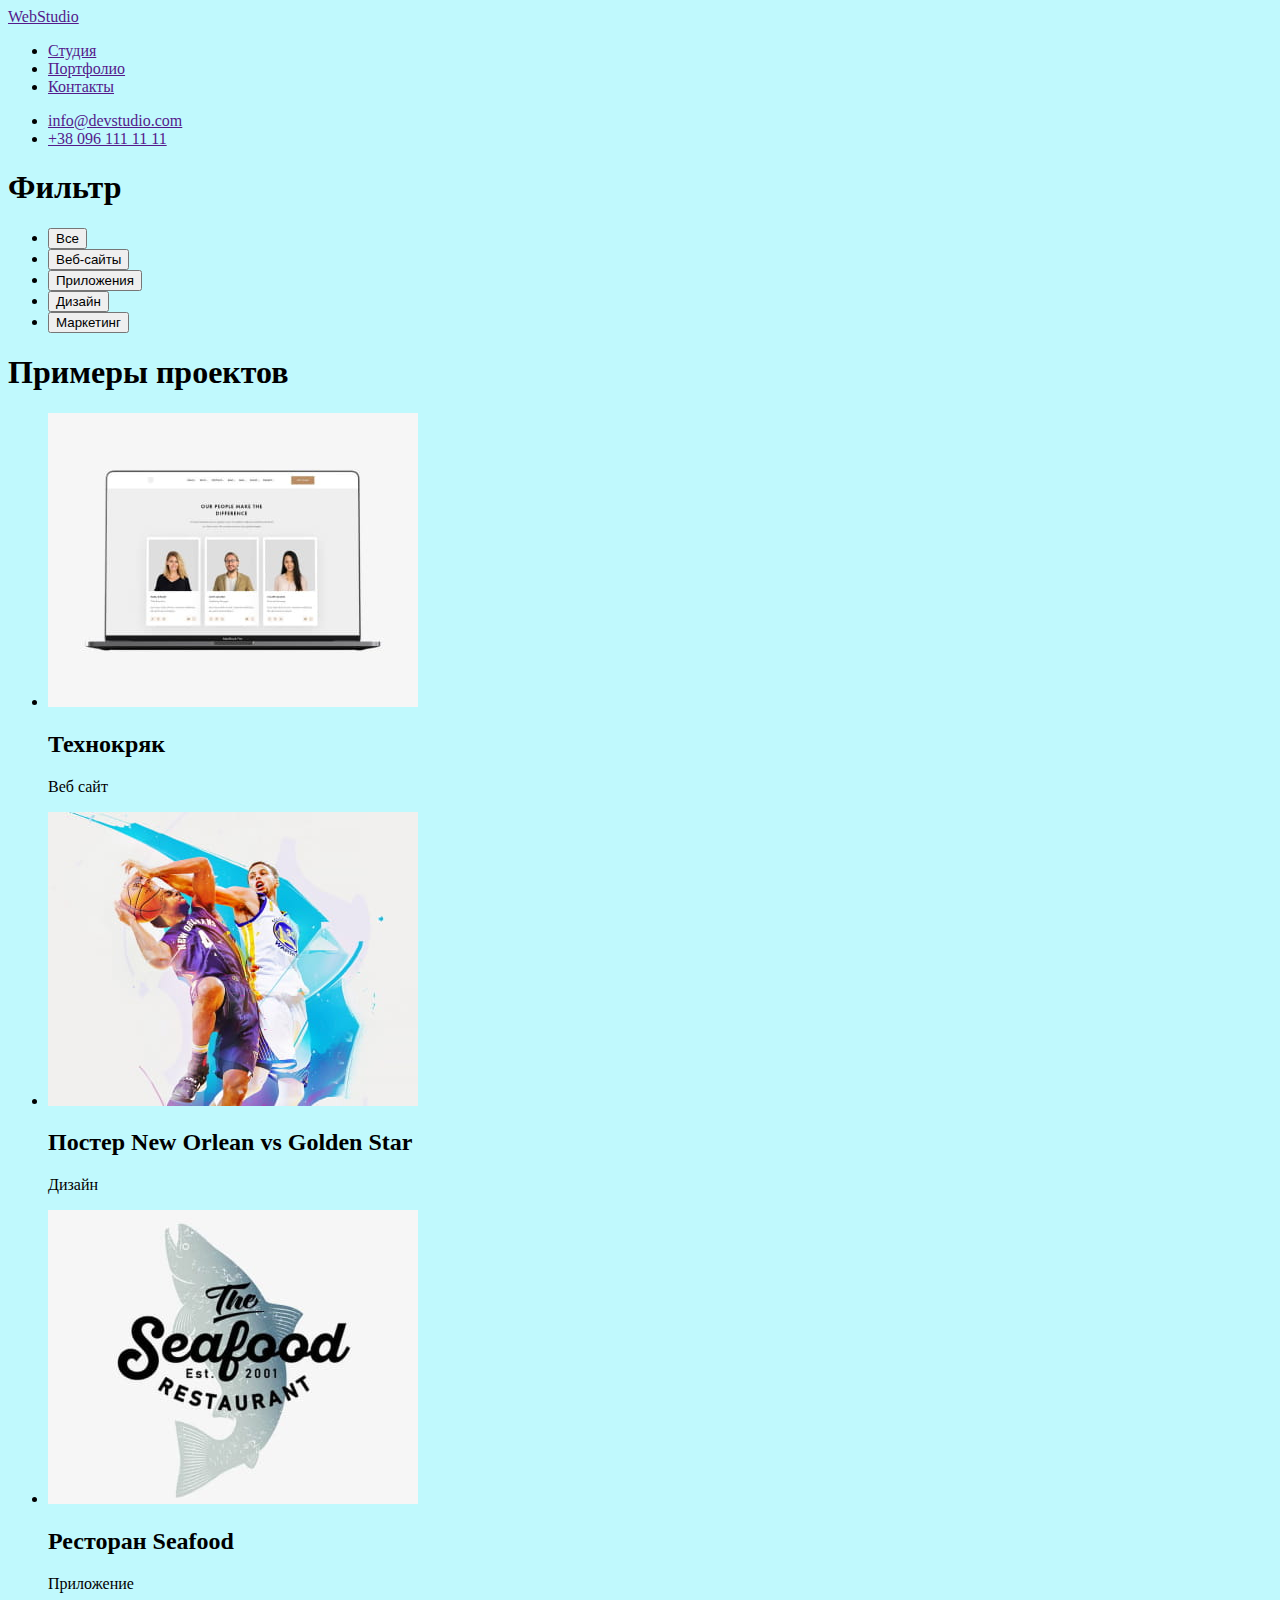
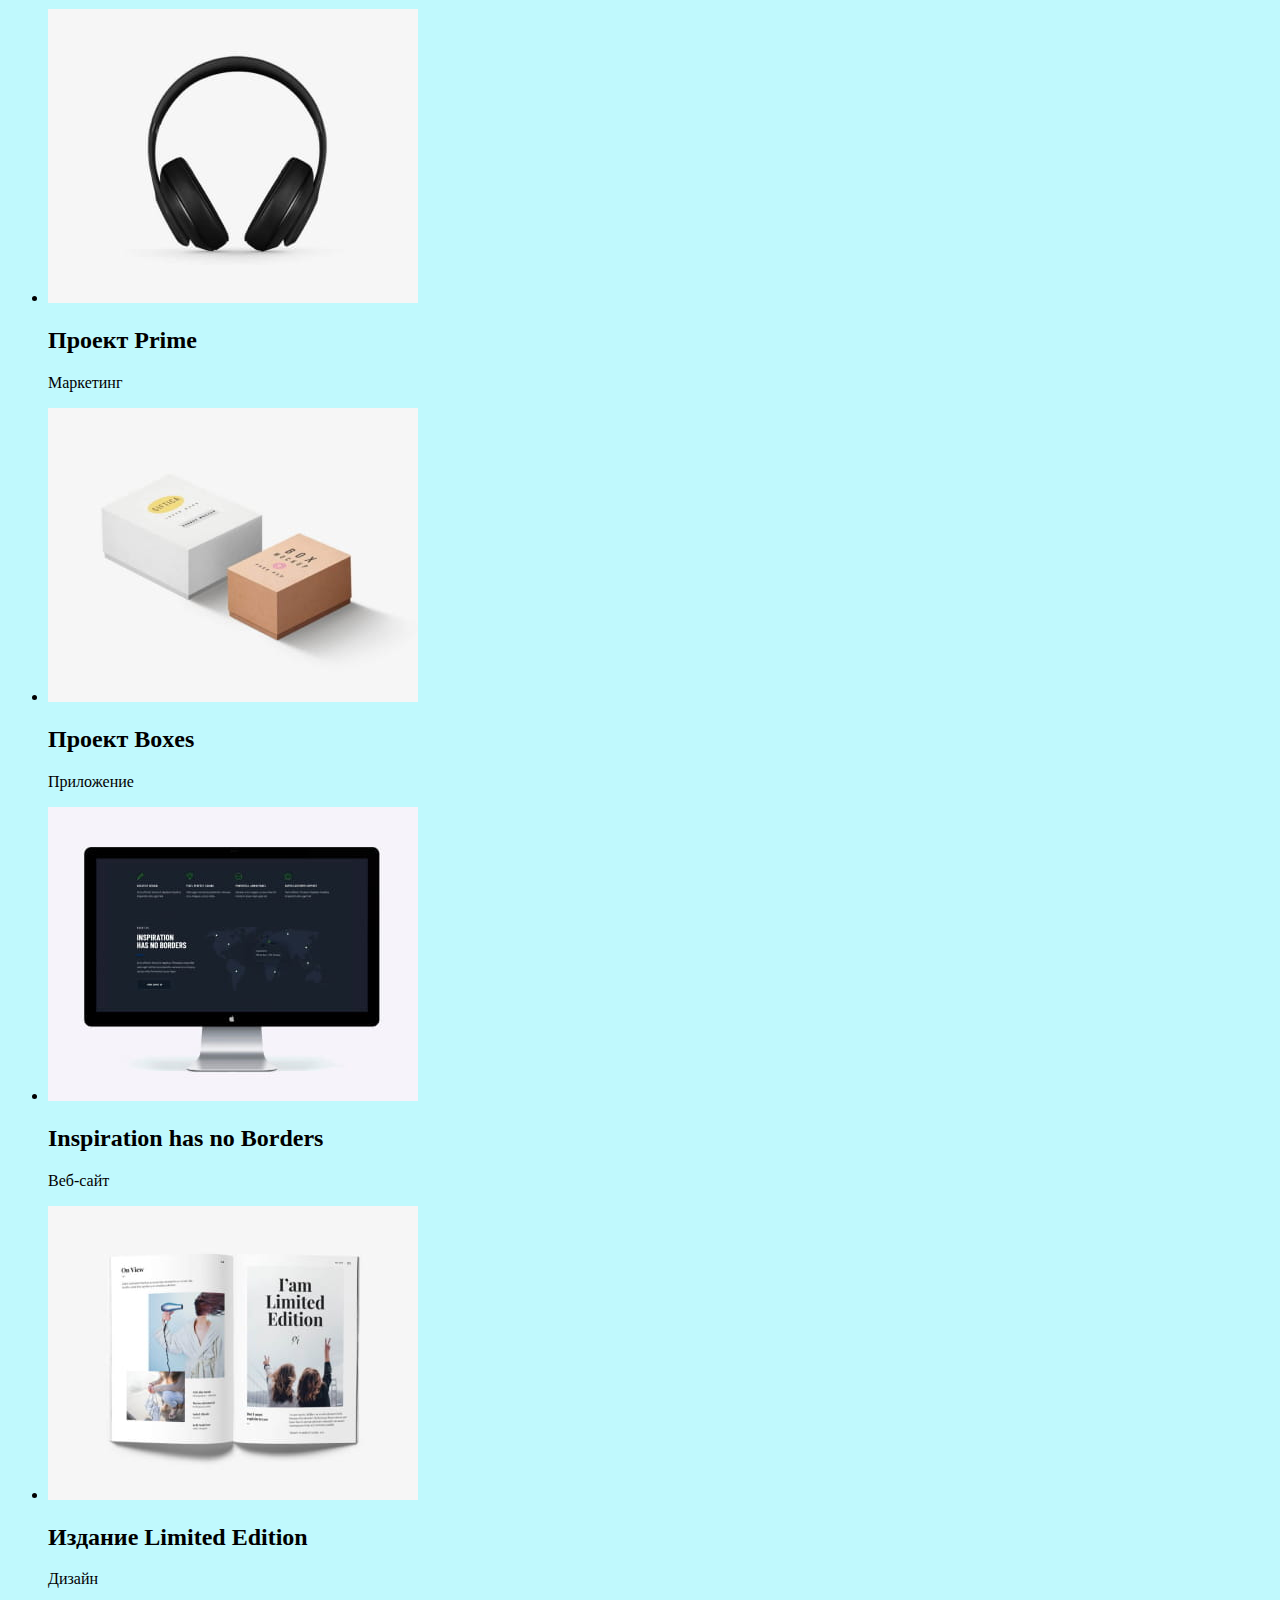
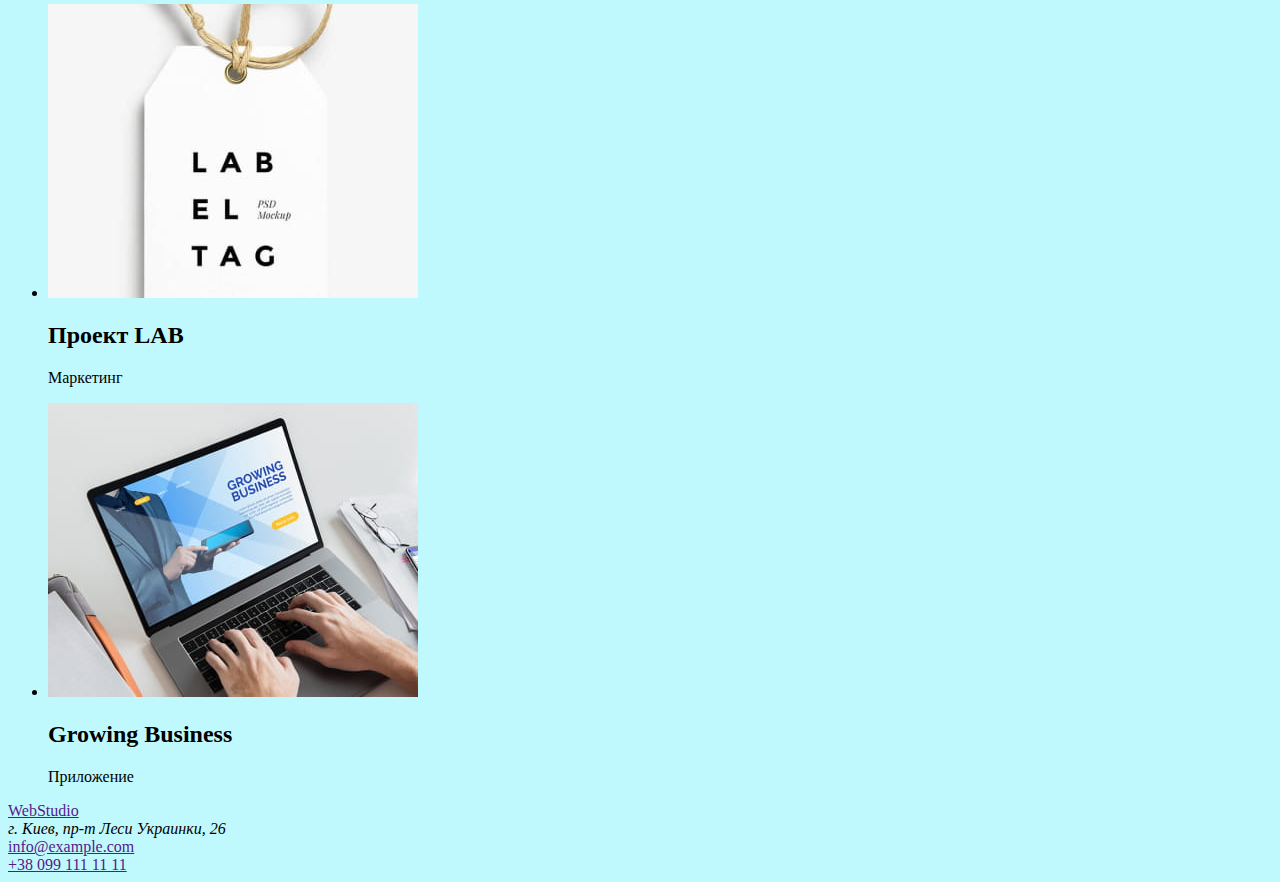
==== portfolio.html @ e37ee232 "page layout (html only)" ====
<!DOCTYPE html>
<html lang="ru">
  <head>
    <link rel="stylesheet" href="./css/styles.css" />
    <meta charset="utf-8" />
    <title>Портфолио</title>
  </head>
  <body>
    <header>
      <a href="">WebStudio</a>
      <nav>
        <ul>
          <li><a href="">Студия</a></li>
          <li><a href="">Портфолио</a></li>
          <li><a href="">Контакты</a></li>
        </ul>
      </nav>
      <ul>
        <li><a href="">info@devstudio.com</a></li>
        <li><a href="">+38 096 111 11 11</a></li>
      </ul>
    </header>
    <main>
      <section>
        <h1>Фильтр</h1>
        <ul>
          <li><button type="button">Все</button></li>
          <li><button type="button">Веб-сайты</button></li>
          <li><button type="button">Приложения</button></li>
          <li><button type="button">Дизайн</button></li>
          <li><button type="button">Маркетинг</button></li>
        </ul>
      </section>
      <section>
        <h1>Примеры проектов</h1>
        <ul>
          <li>
            <img src="./images/portfolio1.jpg" alt="Технокряк - Веб сайт" width="370" />
            <h2>Технокряк</h2>
            <p>Веб сайт</p>
          </li>
          <li>
            <img src="./images/portfolio2.jpg" alt="Постер New Orlean vs Golden Star" width="370" />
            <h2>Постер New Orlean vs Golden Star</h2>
            <p>Дизайн</p>
          </li>
          <li>
            <img src="./images/portfolio3.jpg" alt="Ресторан Seafood - приложение" width="370" />
            <h2>Ресторан Seafood</h2>
            <p>Приложение</p>
          </li>
          <li>
            <img src="./images/portfolio4.jpg" alt="Проект Prime" width="370" />
            <h2>Проект Prime</h2>
            <p>Маркетинг</p>
          </li>
          <li>
            <img src="./images/portfolio5.jpg" alt="Проект Boxes - приложение" width="370" />
            <h2>Проект Boxes</h2>
            <p>Приложение</p>
          </li>
          <li>
            <img
              src="./images/portfolio6.jpg"
              alt="Inspiration has no Borders - Веб сайт"
              width="370"
            />
            <h2>Inspiration has no Borders</h2>
            <p>Веб-сайт</p>
          </li>
          <li>
            <img src="./images/portfolio7.jpg" alt="Издание Limited Edition" width="370" />
            <h2>Издание Limited Edition</h2>
            <p>Дизайн</p>
          </li>
          <li>
            <img src="./images/portfolio8.jpg" alt="Проект LAB" width="370" />
            <h2>Проект LAB</h2>
            <p>Маркетинг</p>
          </li>
          <li>
            <img src="./images/portfolio9.jpg" alt="Growing Business - приложение" width="370" />
            <h2>Growing Business</h2>
            <p>Приложение</p>
          </li>
        </ul>
      </section>
    </main>
    <footer>
      <a href="">WebStudio</a>
      <address>г. Киев, пр-т Леси Украинки, 26</address>
      <a href="">info@example.com</a> <br />
      <a href="">+38 099 111 11 11</a>
    </footer>
  </body>
</html>
---- css/styles.css ----
body {
  background: rgb(192, 249, 253);
}
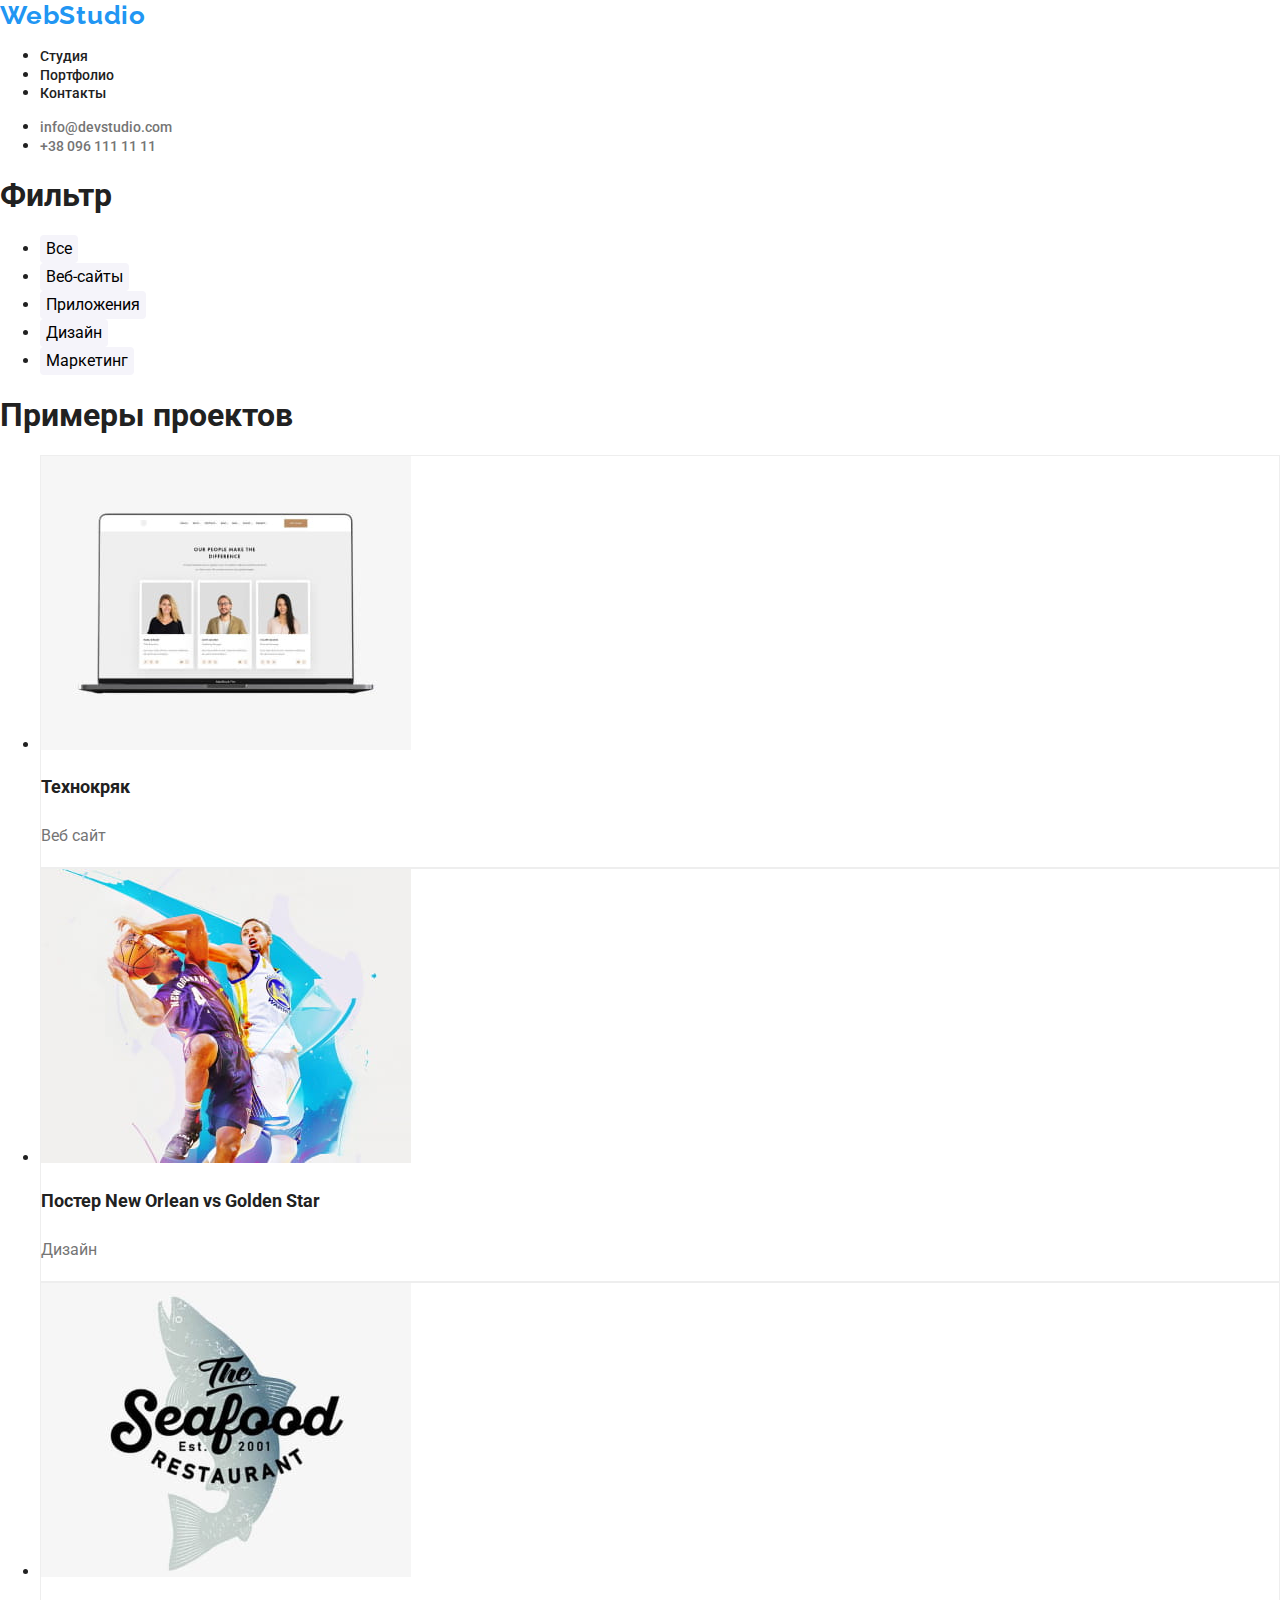
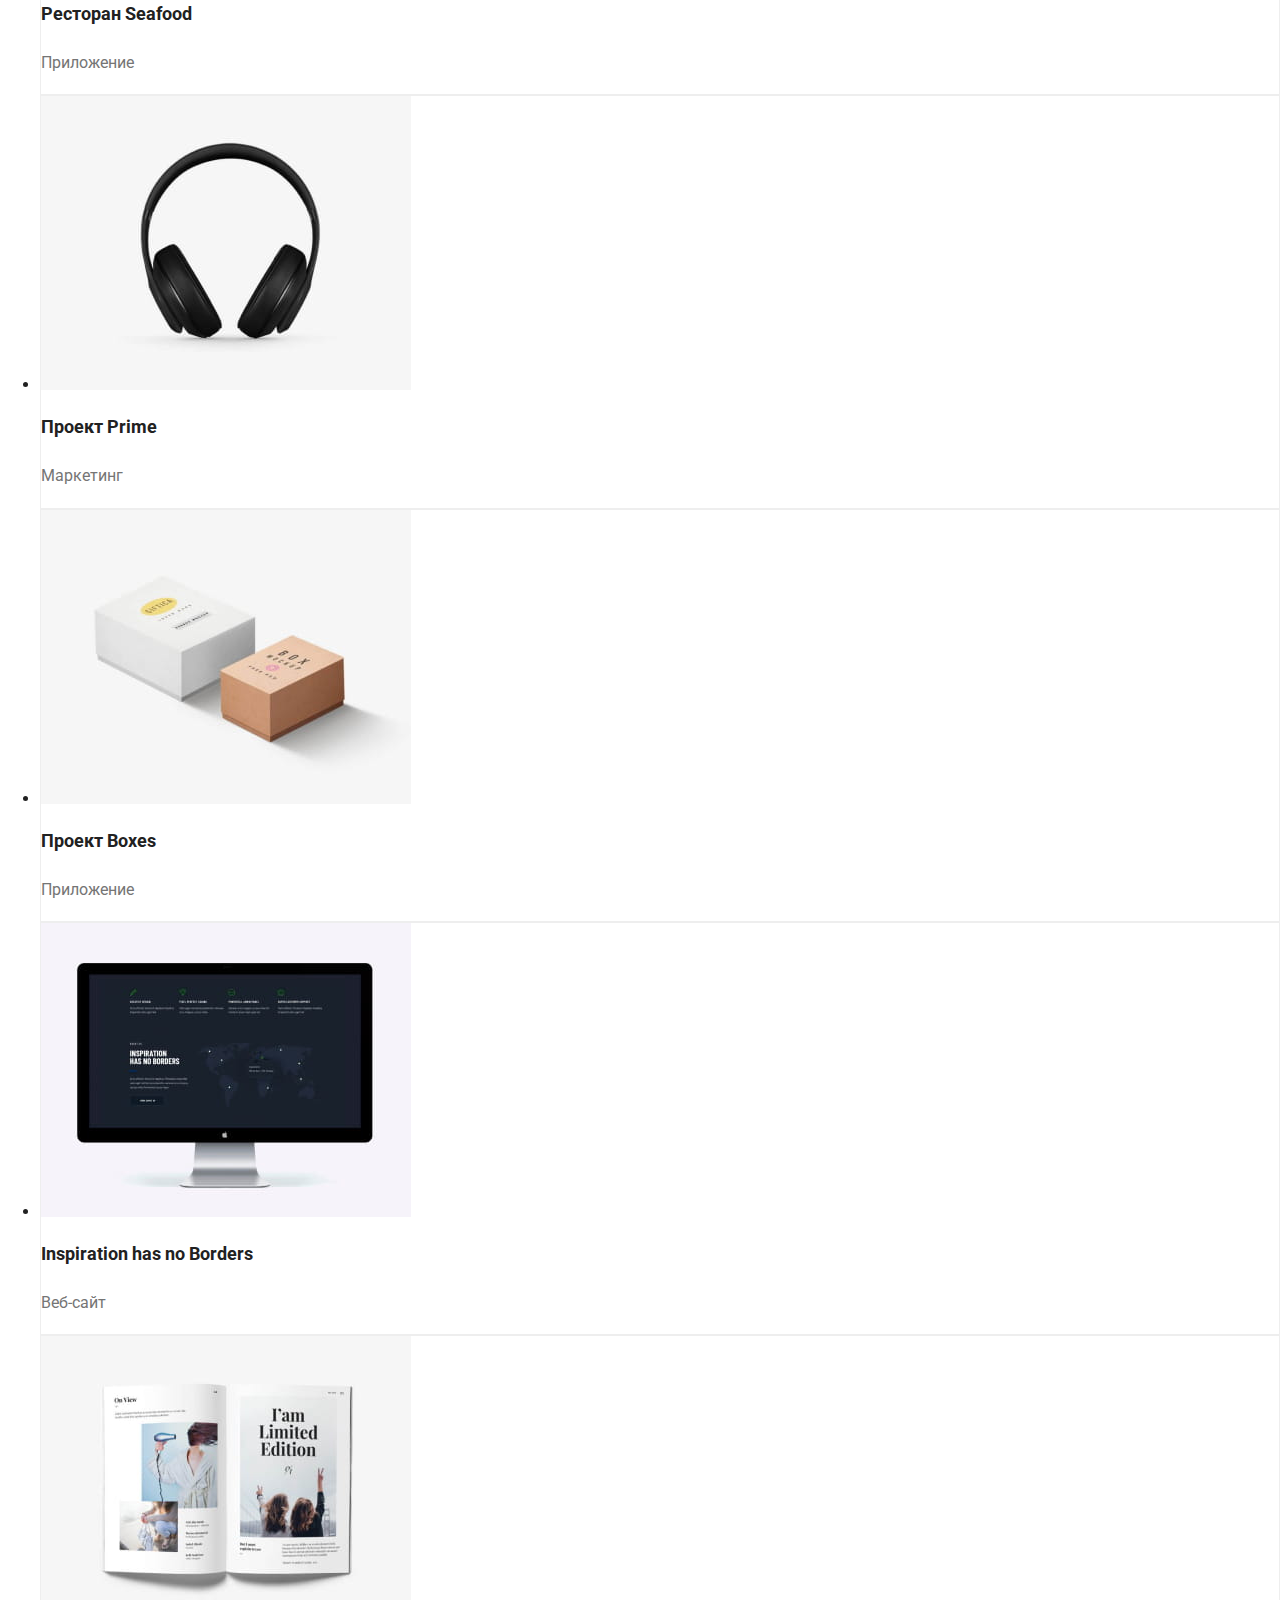
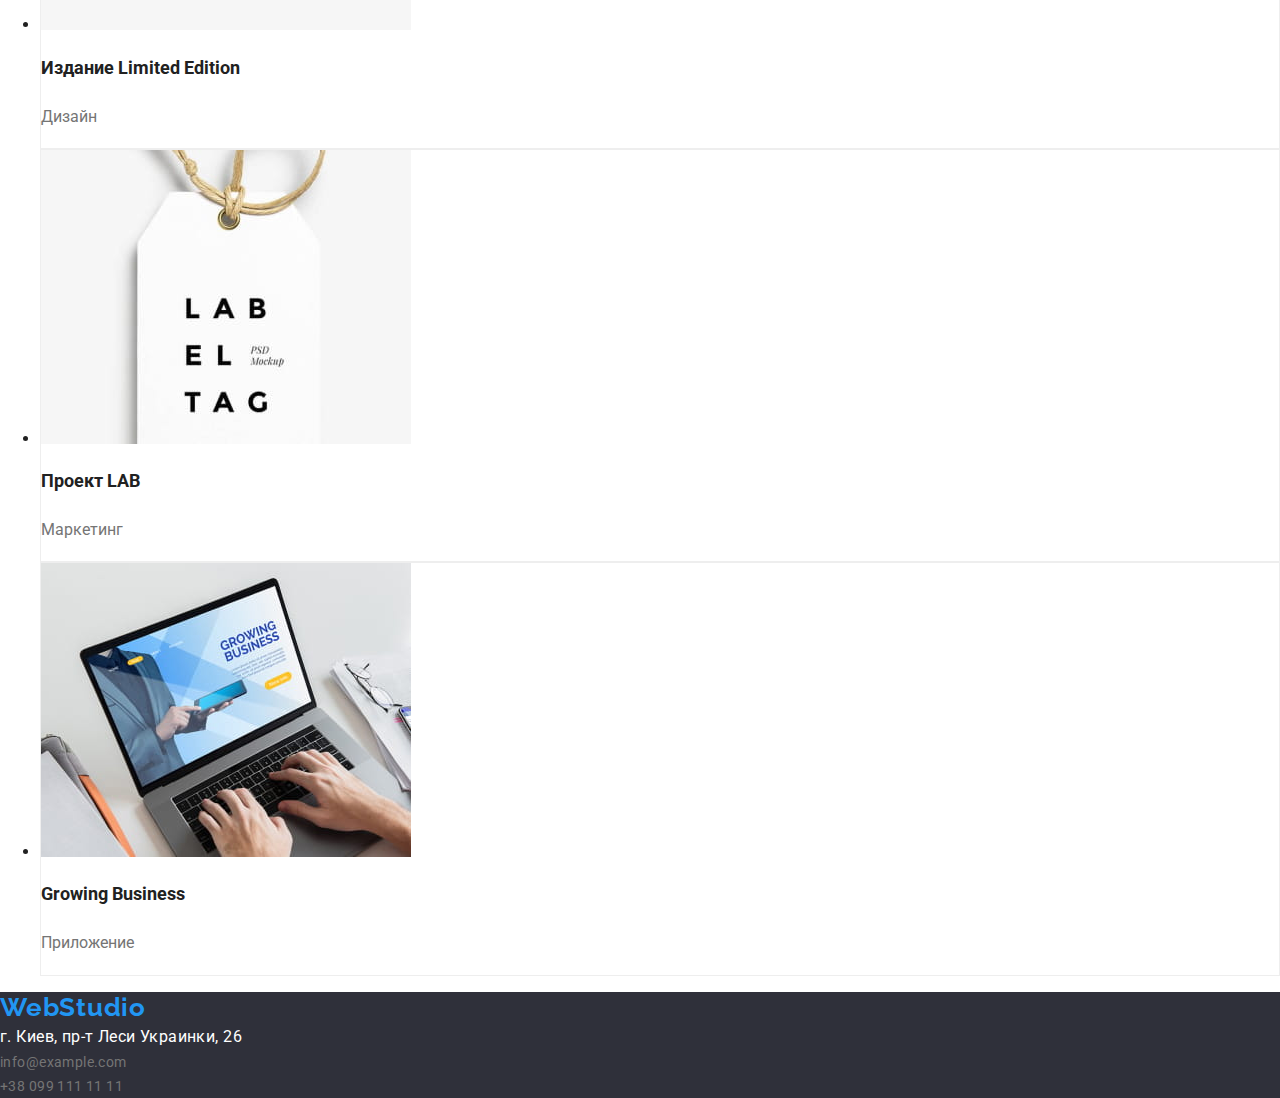
==== commit d93781b6: "ht2 ready for check." ====
--- a/portfolio.html
+++ b/portfolio.html
@@ -1,27 +1,28 @@
 <!DOCTYPE html>
 <html lang="ru">
   <head>
+    <link rel="stylesheet" href="./css/normalize.css" />
     <link rel="stylesheet" href="./css/styles.css" />
     <meta charset="utf-8" />
     <title>Портфолио</title>
   </head>
   <body>
     <header>
-      <a href="">WebStudio</a>
+      <a class="logo" href="">WebStudio</a>
       <nav>
         <ul>
-          <li><a href="">Студия</a></li>
-          <li><a href="">Портфолио</a></li>
-          <li><a href="">Контакты</a></li>
+          <li><a class="navigation" href="./index.html">Студия</a></li>
+          <li><a class="navigation" href="./portfolio.html">Портфолио</a></li>
+          <li><a class="navigation" href="">Контакты</a></li>
         </ul>
       </nav>
       <ul>
-        <li><a href="">info@devstudio.com</a></li>
-        <li><a href="">+38 096 111 11 11</a></li>
+        <li><a class="contacts-header" href="">info@devstudio.com</a></li>
+        <li><a class="contacts-header" href="">+38 096 111 11 11</a></li>
       </ul>
     </header>
     <main>
-      <section>
+      <section class="filter">
         <h1>Фильтр</h1>
         <ul>
           <li><button type="button">Все</button></li>
@@ -31,7 +32,7 @@
           <li><button type="button">Маркетинг</button></li>
         </ul>
       </section>
-      <section>
+      <section class="projects">
         <h1>Примеры проектов</h1>
         <ul>
           <li>
@@ -87,10 +88,10 @@
       </section>
     </main>
     <footer>
-      <a href="">WebStudio</a>
+      <a class="logo" href="">WebStudio</a>
       <address>г. Киев, пр-т Леси Украинки, 26</address>
-      <a href="">info@example.com</a> <br />
-      <a href="">+38 099 111 11 11</a>
+      <a class="contacts-footer" href="">info@example.com</a> <br />
+      <a class="contacts-footer" href="">+38 099 111 11 11</a>
     </footer>
   </body>
 </html>
--- a/css/styles.css
+++ b/css/styles.css
@@ -1,3 +1,173 @@
+@import url('https://fonts.googleapis.com/css2?family=Raleway:wght@700&family=Roboto:wght@400;500;700;900&display=swap');
+
+:root {
+  --bgcolor-body: #ffffff;
+  --bgcolor-filter-button: #f5f4fa;
+  --bgcolor-filter-button-active: #2196f3;
+  --bgcolor-footer: #2f303a;
+
+  --fontcolor-body: #212121;
+  --fontcolor-navigation: #212121;
+  --fontcolor-navigation-focus-hover: #2196f3;
+  --fontcolor-contacts: #757575;
+  --fontcolor-contacts-focus-hover: #2196f3;
+  --fontcolor-filter-button-active: #ffffff;
+  --fontcolor-teammates-positions: #757575;
+  --fontcolor-projects-type: #757575;
+
+  --fontcolor-footer: rgba(255, 255, 255, 0.6);
+  --fontcolor-footer-links: rgba(255, 255, 255, 0.6);
+  --fontcolor-footer-address: #ffffff;
+
+  --bordercolor-project: #eeeeee;
+
+  --logo-color: #2196f3;
+}
+
+.logo {
+  font-family: Raleway;
+  font-weight: bold;
+  font-size: 26px;
+  line-height: 1.2;
+
+  letter-spacing: 0.03em;
+
+  color: var(--logo-color);
+}
+
 body {
-  background: rgb(192, 249, 253);
+  background: var(--bgcolor-body);
+  font-family: Roboto;
+  font-size: 16px;
+  color: var(--fontcolor-body);
 }
+body a {
+  text-decoration: none;
+}
+
+.navigation {
+  color: var(--fontcolor-navigation);
+  font-size: 14px;
+  line-height: 1.15;
+  font-weight: 500;
+}
+
+.navigation:hover,
+.navigation:focus {
+  color: var(--fontcolor-navigation-focus-hover);
+}
+
+.contacts-header:hover,
+.contacts-header:focus,
+.contacts-footer:hover,
+.contacts-footer:focus {
+  color: var(--fontcolor-contacts-focus-hover);
+}
+.contacts-header,
+.contacts-footer {
+  color: var(--fontcolor-contacts);
+  font-size: 14px;
+}
+
+.contacts-header {
+  line-height: 1.15;
+  font-weight: 500;
+}
+
+.contacts-footer {
+  line-height: 1.72;
+}
+
+.hero {
+  font-size: 44px;
+  line-height: 1.36;
+  font-weight: 900;
+}
+
+.order-service-button {
+  font-weight: bold;
+  line-height: 1.88;
+}
+
+.features h3 {
+  font-size: 14px;
+  font-weight: bold;
+  text-transform: uppercase;
+  line-height: 1.15;
+}
+
+.features p {
+  font-size: 14px;
+  line-height: 2;
+}
+
+.our-job h2 {
+  font-size: 36px;
+  line-height: 1.67;
+  font-weight: bold;
+}
+
+.our-team h2 {
+  font-size: 36px;
+  line-height: 1.67;
+  font-weight: bold;
+}
+
+.our-team h3 {
+  font-size: 16px;
+  line-height: 1.19;
+  font-weight: 500;
+}
+
+.our-team .position {
+  line-height: 1.19;
+  color: var(--fontcolor-teammates-positions);
+}
+
+.filter button {
+  background: var(--bgcolor-filter-button);
+  border-style: none;
+  border-radius: 4px;
+  cursor: pointer;
+  font-size: 16px;
+  line-height: 1.63;
+}
+
+.filter button:active,
+.filter button:hover {
+  color: var(--fontcolor-filter-button-active);
+  background: var(--bgcolor-filter-button-active);
+}
+
+footer {
+  background: var(--bgcolor-footer);
+  font-size: 14px;
+  color: var(--fontcolor-footer);
+  letter-spacing: 0.03em;
+}
+
+address {
+  font-style: normal;
+}
+
+footer address {
+  color: var(--fontcolor-footer-address);
+  font-size: 16px;
+  line-height: 1.7;
+}
+
+.projects li {
+  border: 1px solid var(--bordercolor-project);
+  box-sizing: border-box;
+}
+
+.projects h2 {
+  font-weight: bold;
+  font-size: 18px;
+  line-height: 2;
+}
+
+.projects p {
+  line-height: 1.88;
+  color: var(--fontcolor-projects-type);
+}
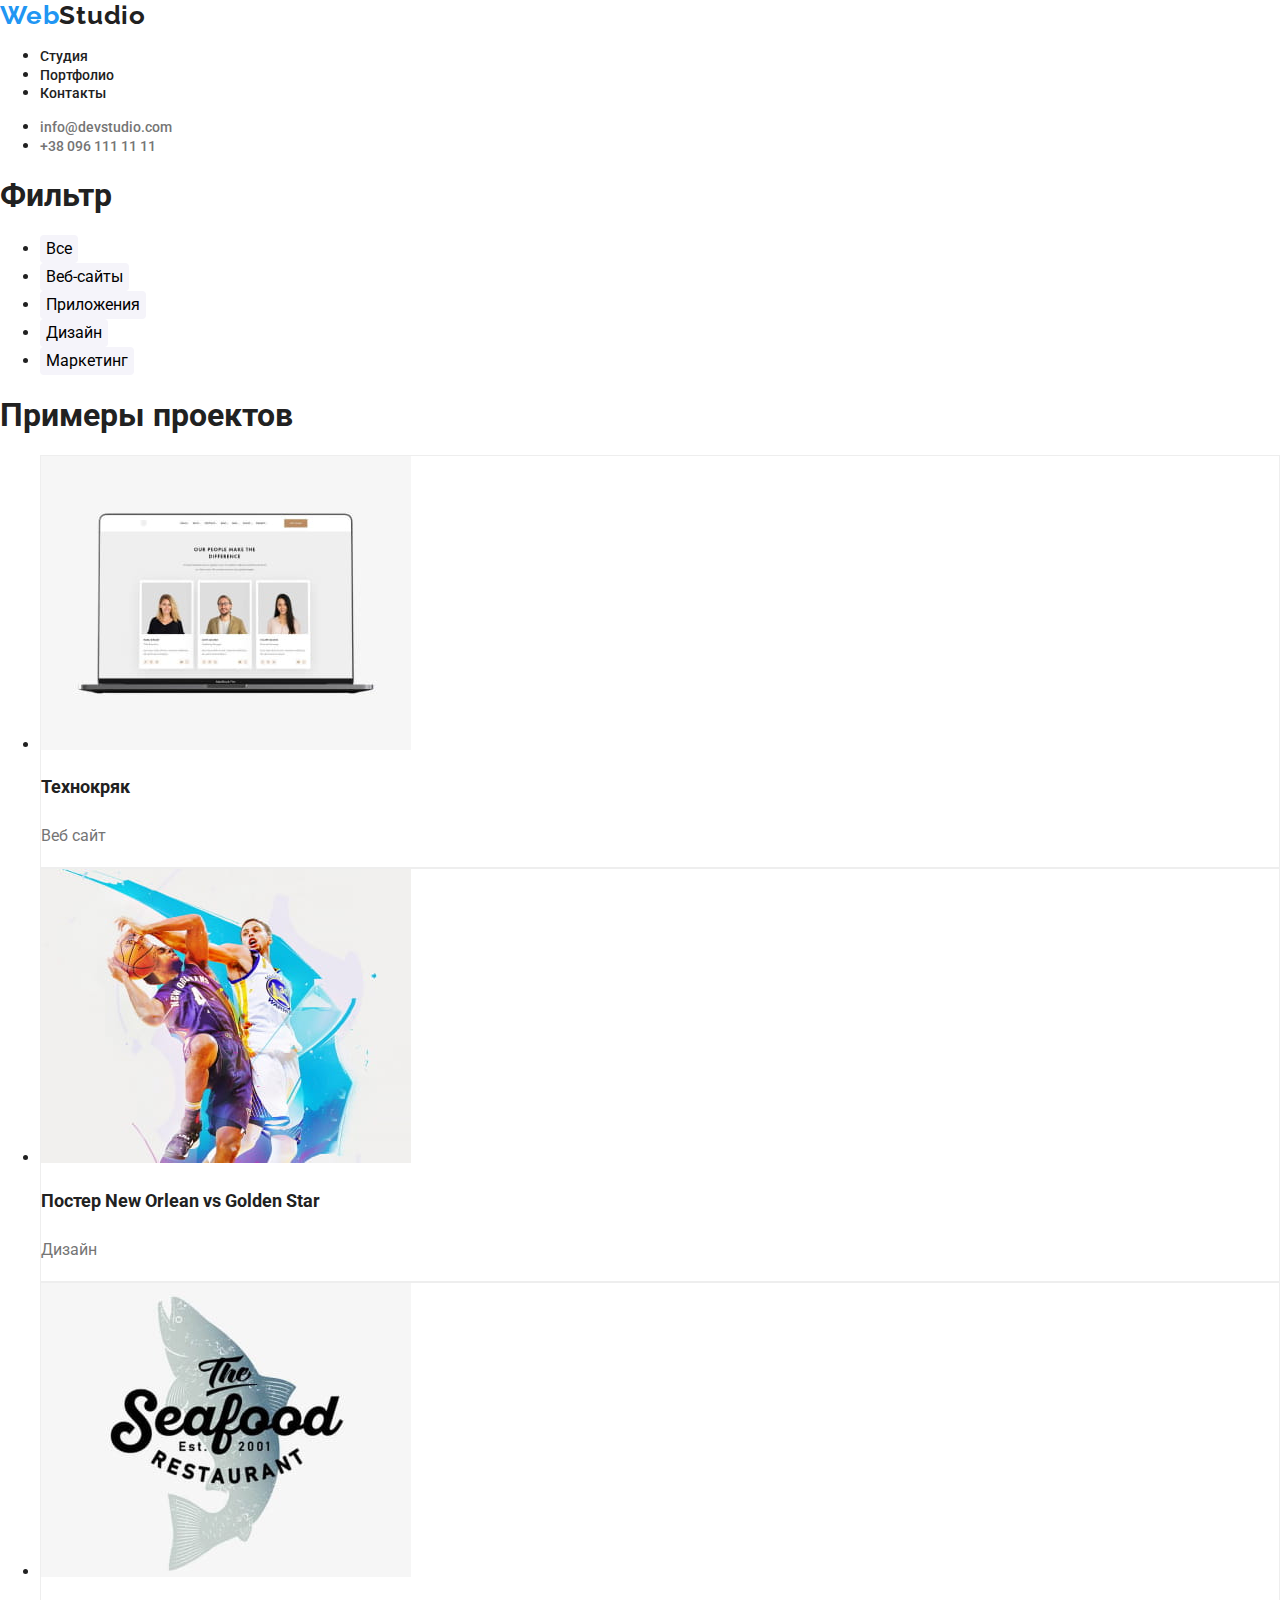
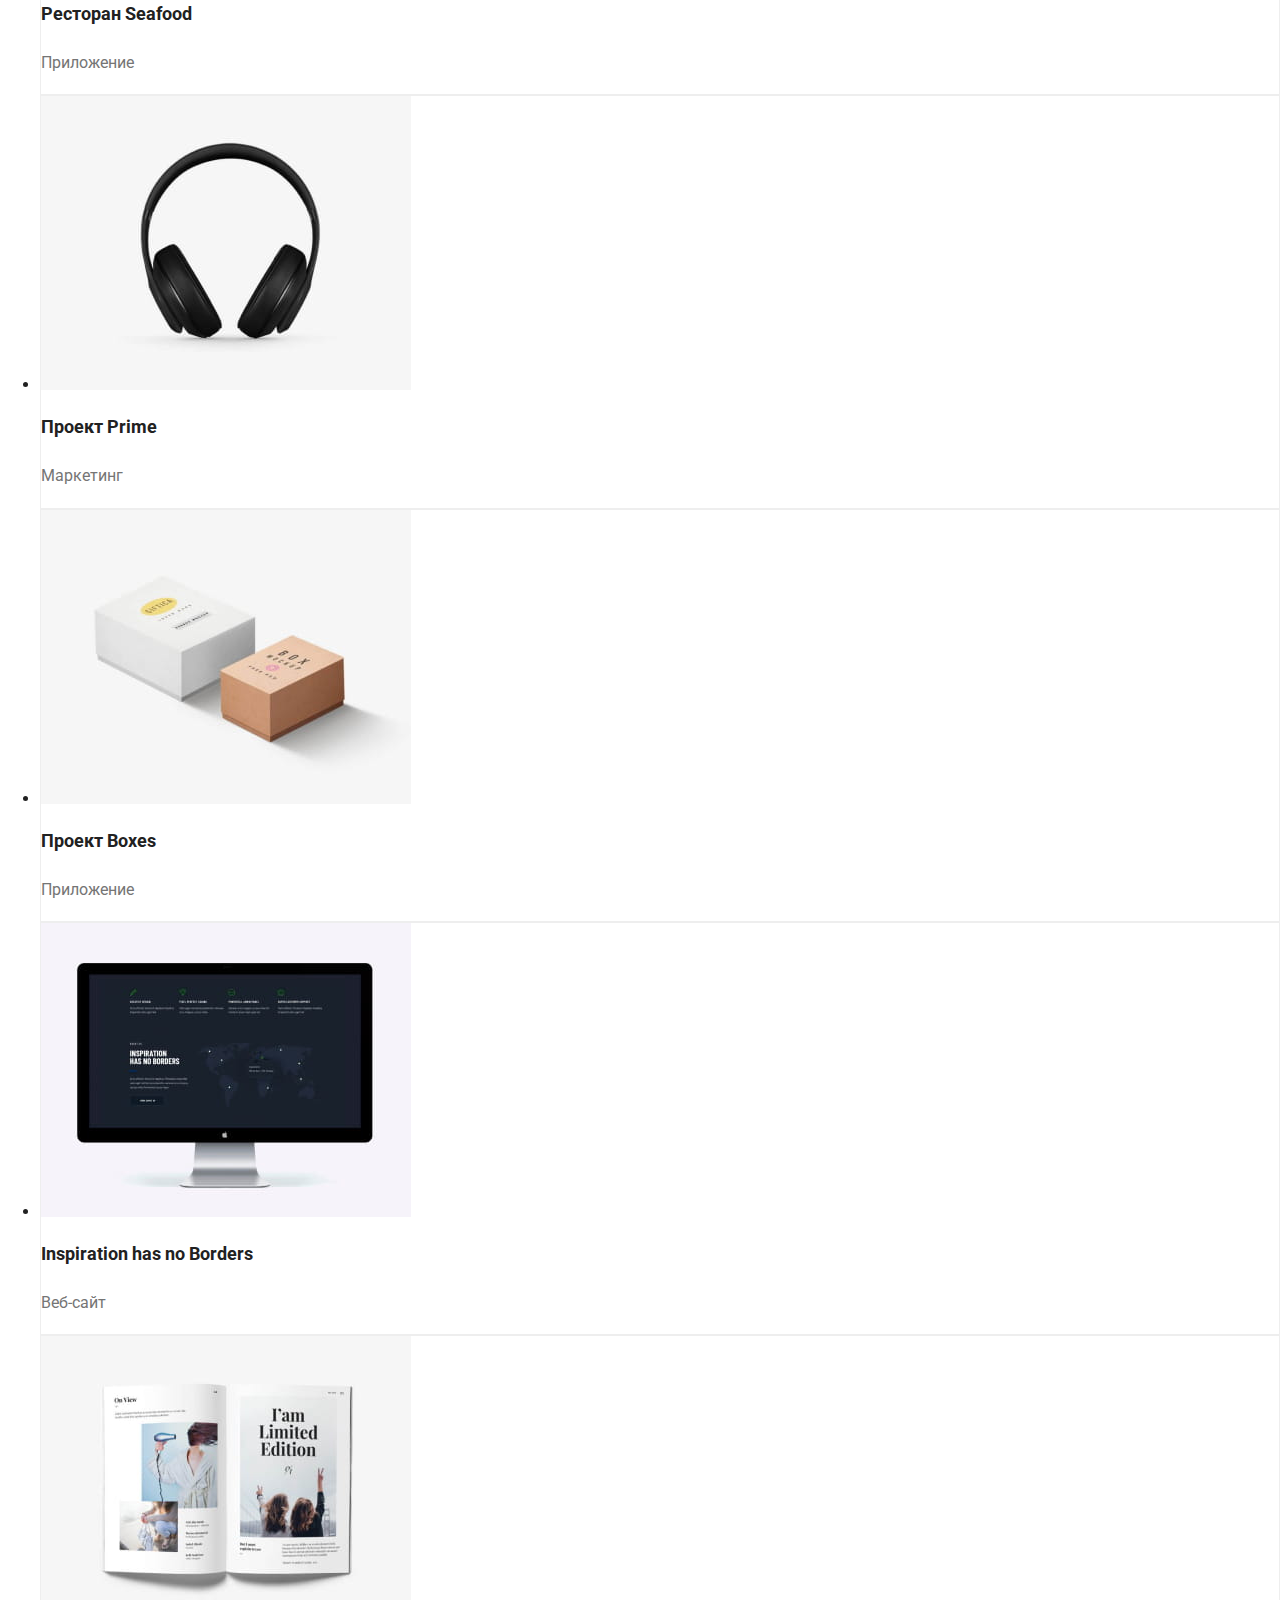
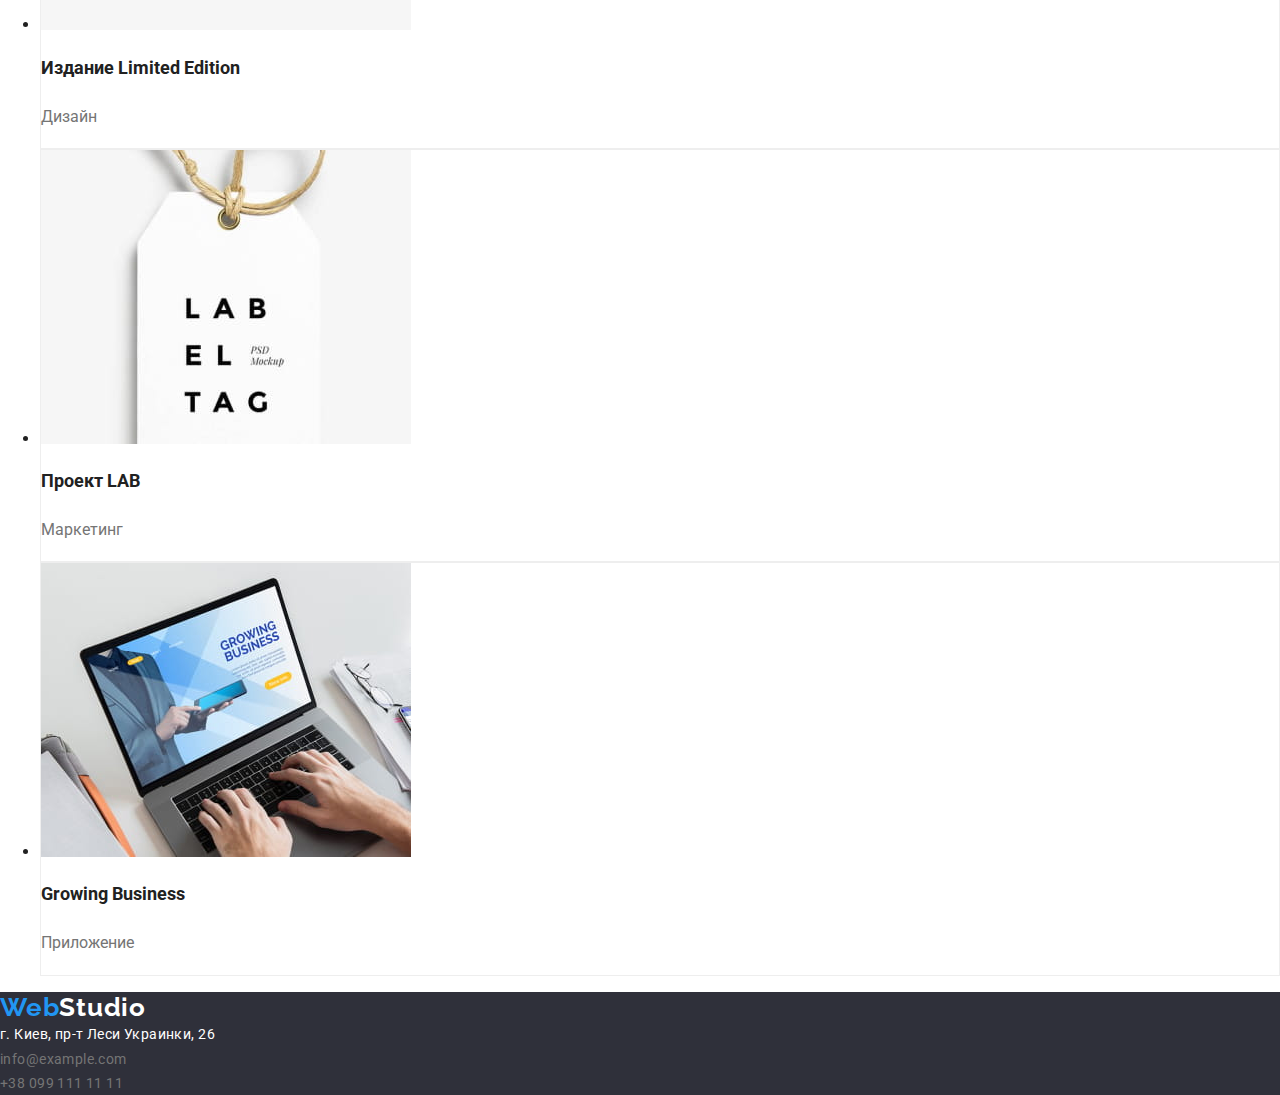
==== commit 2646e1fe: "minor changes" ====
--- a/portfolio.html
+++ b/portfolio.html
@@ -8,7 +8,7 @@
   </head>
   <body>
     <header>
-      <a class="logo" href="">WebStudio</a>
+      <a class="logo" href="">Web<span class="logo-black">Studio</span></a>
       <nav>
         <ul>
           <li><a class="navigation" href="./index.html">Студия</a></li>
@@ -88,7 +88,7 @@
       </section>
     </main>
     <footer>
-      <a class="logo" href="">WebStudio</a>
+      <a class="logo" href="">Web<span class="logo-white">Studio</span></a>
       <address>г. Киев, пр-т Леси Украинки, 26</address>
       <a class="contacts-footer" href="">info@example.com</a> <br />
       <a class="contacts-footer" href="">+38 099 111 11 11</a>
--- a/css/styles.css
+++ b/css/styles.css
@@ -22,6 +22,8 @@
   --bordercolor-project: #eeeeee;
 
   --logo-color: #2196f3;
+  --logo-black: #212121;
+  --logo-white: #ffffff;
 }
 
 .logo {
@@ -29,10 +31,16 @@
   font-weight: bold;
   font-size: 26px;
   line-height: 1.2;
+  color: var(--logo-color);
+  letter-spacing: 0.03em;
+}
 
-  letter-spacing: 0.03em;
+.logo .logo-black {
+  color: var(--logo-black);
+}
 
-  color: var(--logo-color);
+.logo .logo-white {
+  color: var(--logo-white);
 }
 
 body {
@@ -152,7 +160,6 @@
 
 footer address {
   color: var(--fontcolor-footer-address);
-  font-size: 16px;
   line-height: 1.7;
 }
 
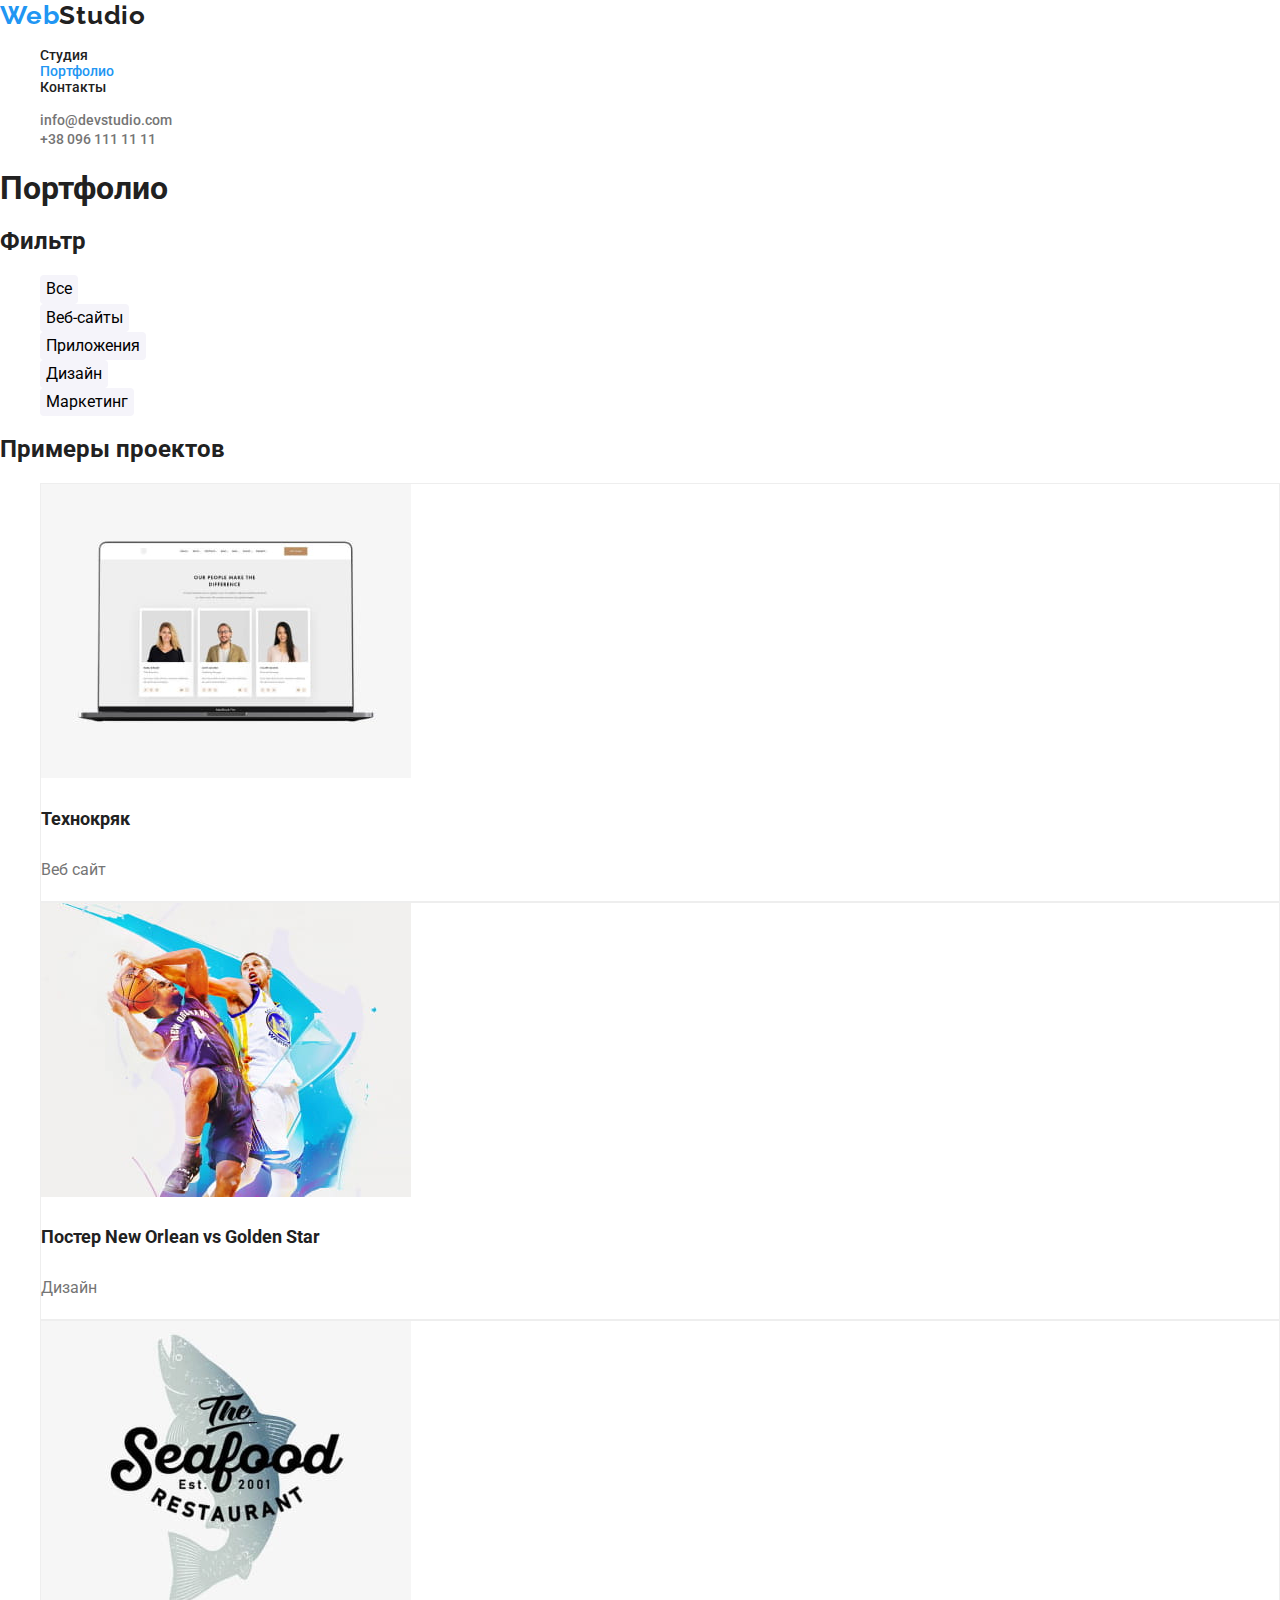
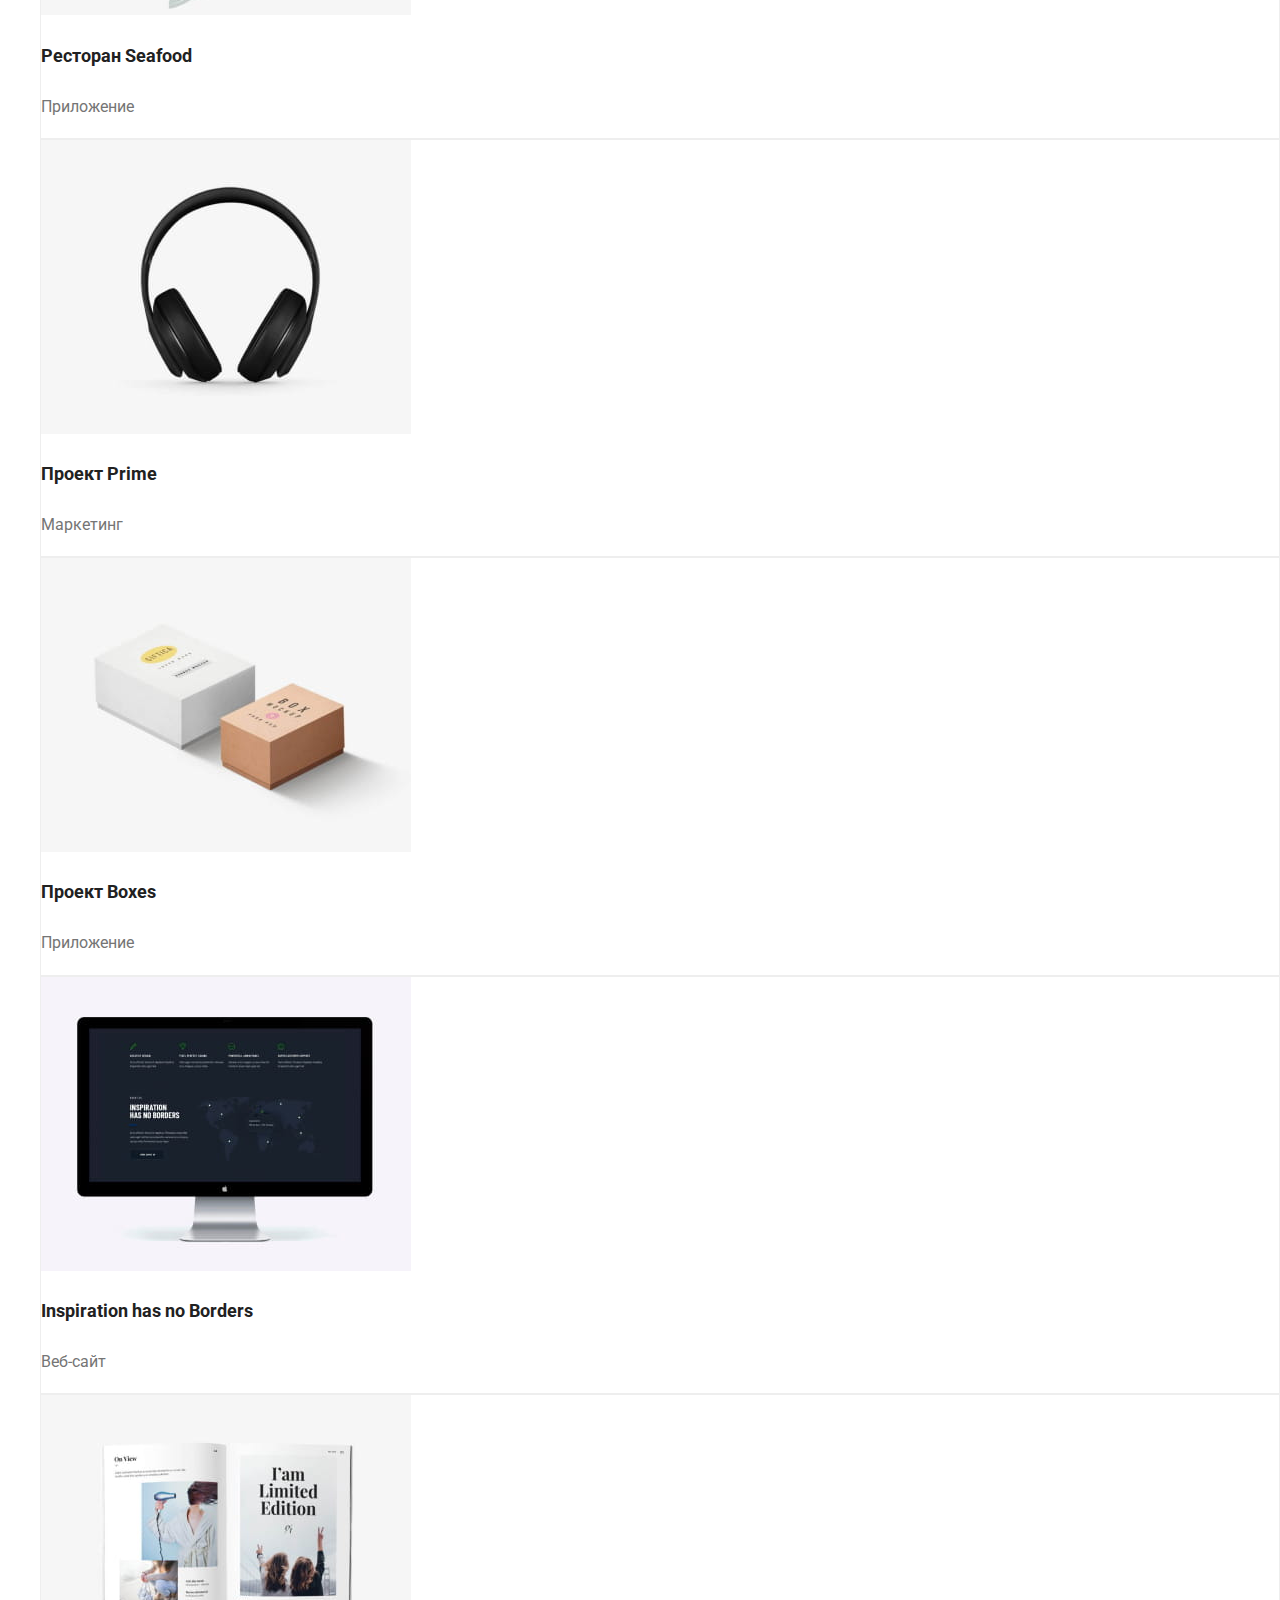
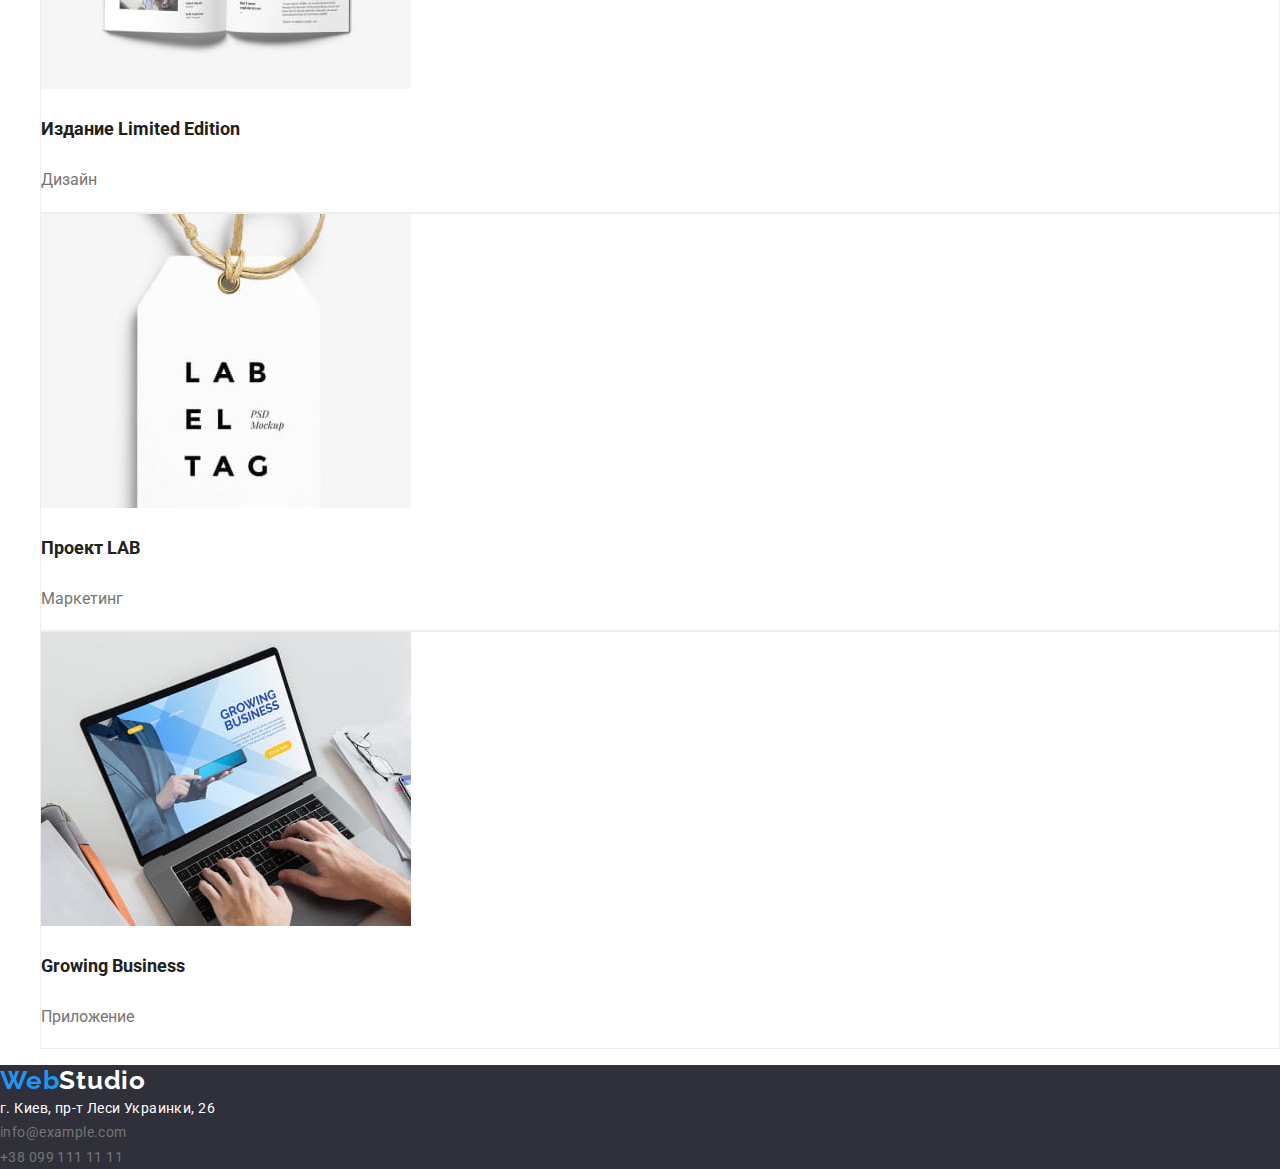
==== commit e926a95b: "changed according to mentor`s comments" ====
--- a/portfolio.html
+++ b/portfolio.html
@@ -11,9 +11,9 @@
       <a class="logo" href="">Web<span class="logo-black">Studio</span></a>
       <nav>
         <ul>
-          <li><a class="navigation" href="./index.html">Студия</a></li>
-          <li><a class="navigation" href="./portfolio.html">Портфолио</a></li>
-          <li><a class="navigation" href="">Контакты</a></li>
+          <li class="navigation"><a href="./index.html">Студия</a></li>
+          <li class="navigation"><a class="is-active" href="./portfolio.html">Портфолио</a></li>
+          <li class="navigation"><a href="">Контакты</a></li>
         </ul>
       </nav>
       <ul>
@@ -22,42 +22,44 @@
       </ul>
     </header>
     <main>
-      <section class="filter">
-        <h1>Фильтр</h1>
-        <ul>
-          <li><button type="button">Все</button></li>
-          <li><button type="button">Веб-сайты</button></li>
-          <li><button type="button">Приложения</button></li>
-          <li><button type="button">Дизайн</button></li>
-          <li><button type="button">Маркетинг</button></li>
-        </ul>
-      </section>
       <section class="projects">
-        <h1>Примеры проектов</h1>
+        <h1>Портфолио</h1>
+        <section class="filter">
+          <h2>Фильтр</h2>
+          <ul>
+            <li><button type="button">Все</button></li>
+            <li><button type="button">Веб-сайты</button></li>
+            <li><button type="button">Приложения</button></li>
+            <li><button type="button">Дизайн</button></li>
+            <li><button type="button">Маркетинг</button></li>
+          </ul>
+        </section>
+
+        <h2>Примеры проектов</h2>
         <ul>
           <li>
             <img src="./images/portfolio1.jpg" alt="Технокряк - Веб сайт" width="370" />
-            <h2>Технокряк</h2>
+            <h3>Технокряк</h3>
             <p>Веб сайт</p>
           </li>
           <li>
             <img src="./images/portfolio2.jpg" alt="Постер New Orlean vs Golden Star" width="370" />
-            <h2>Постер New Orlean vs Golden Star</h2>
+            <h3>Постер New Orlean vs Golden Star</h3>
             <p>Дизайн</p>
           </li>
           <li>
             <img src="./images/portfolio3.jpg" alt="Ресторан Seafood - приложение" width="370" />
-            <h2>Ресторан Seafood</h2>
+            <h3>Ресторан Seafood</h3>
             <p>Приложение</p>
           </li>
           <li>
             <img src="./images/portfolio4.jpg" alt="Проект Prime" width="370" />
-            <h2>Проект Prime</h2>
+            <h3>Проект Prime</h3>
             <p>Маркетинг</p>
           </li>
           <li>
             <img src="./images/portfolio5.jpg" alt="Проект Boxes - приложение" width="370" />
-            <h2>Проект Boxes</h2>
+            <h3>Проект Boxes</h3>
             <p>Приложение</p>
           </li>
           <li>
@@ -66,22 +68,22 @@
               alt="Inspiration has no Borders - Веб сайт"
               width="370"
             />
-            <h2>Inspiration has no Borders</h2>
+            <h3>Inspiration has no Borders</h3>
             <p>Веб-сайт</p>
           </li>
           <li>
             <img src="./images/portfolio7.jpg" alt="Издание Limited Edition" width="370" />
-            <h2>Издание Limited Edition</h2>
+            <h3>Издание Limited Edition</h3>
             <p>Дизайн</p>
           </li>
           <li>
             <img src="./images/portfolio8.jpg" alt="Проект LAB" width="370" />
-            <h2>Проект LAB</h2>
+            <h3>Проект LAB</h3>
             <p>Маркетинг</p>
           </li>
           <li>
             <img src="./images/portfolio9.jpg" alt="Growing Business - приложение" width="370" />
-            <h2>Growing Business</h2>
+            <h3>Growing Business</h3>
             <p>Приложение</p>
           </li>
         </ul>
--- a/css/styles.css
+++ b/css/styles.css
@@ -49,8 +49,9 @@
   font-size: 16px;
   color: var(--fontcolor-body);
 }
-body a {
-  text-decoration: none;
+
+ul {
+  list-style-type: none;
 }
 
 .navigation {
@@ -62,6 +63,10 @@
 
 .navigation:hover,
 .navigation:focus {
+  color: var(--fontcolor-navigation-focus-hover);
+}
+
+.is-active {
   color: var(--fontcolor-navigation-focus-hover);
 }
 
@@ -141,6 +146,11 @@
   line-height: 1.63;
 }
 
+.projects .filter li {
+  border: none;
+  box-sizing: content-box;
+}
+
 .filter button:active,
 .filter button:hover {
   color: var(--fontcolor-filter-button-active);
@@ -168,7 +178,7 @@
   box-sizing: border-box;
 }
 
-.projects h2 {
+.projects h3 {
   font-weight: bold;
   font-size: 18px;
   line-height: 2;
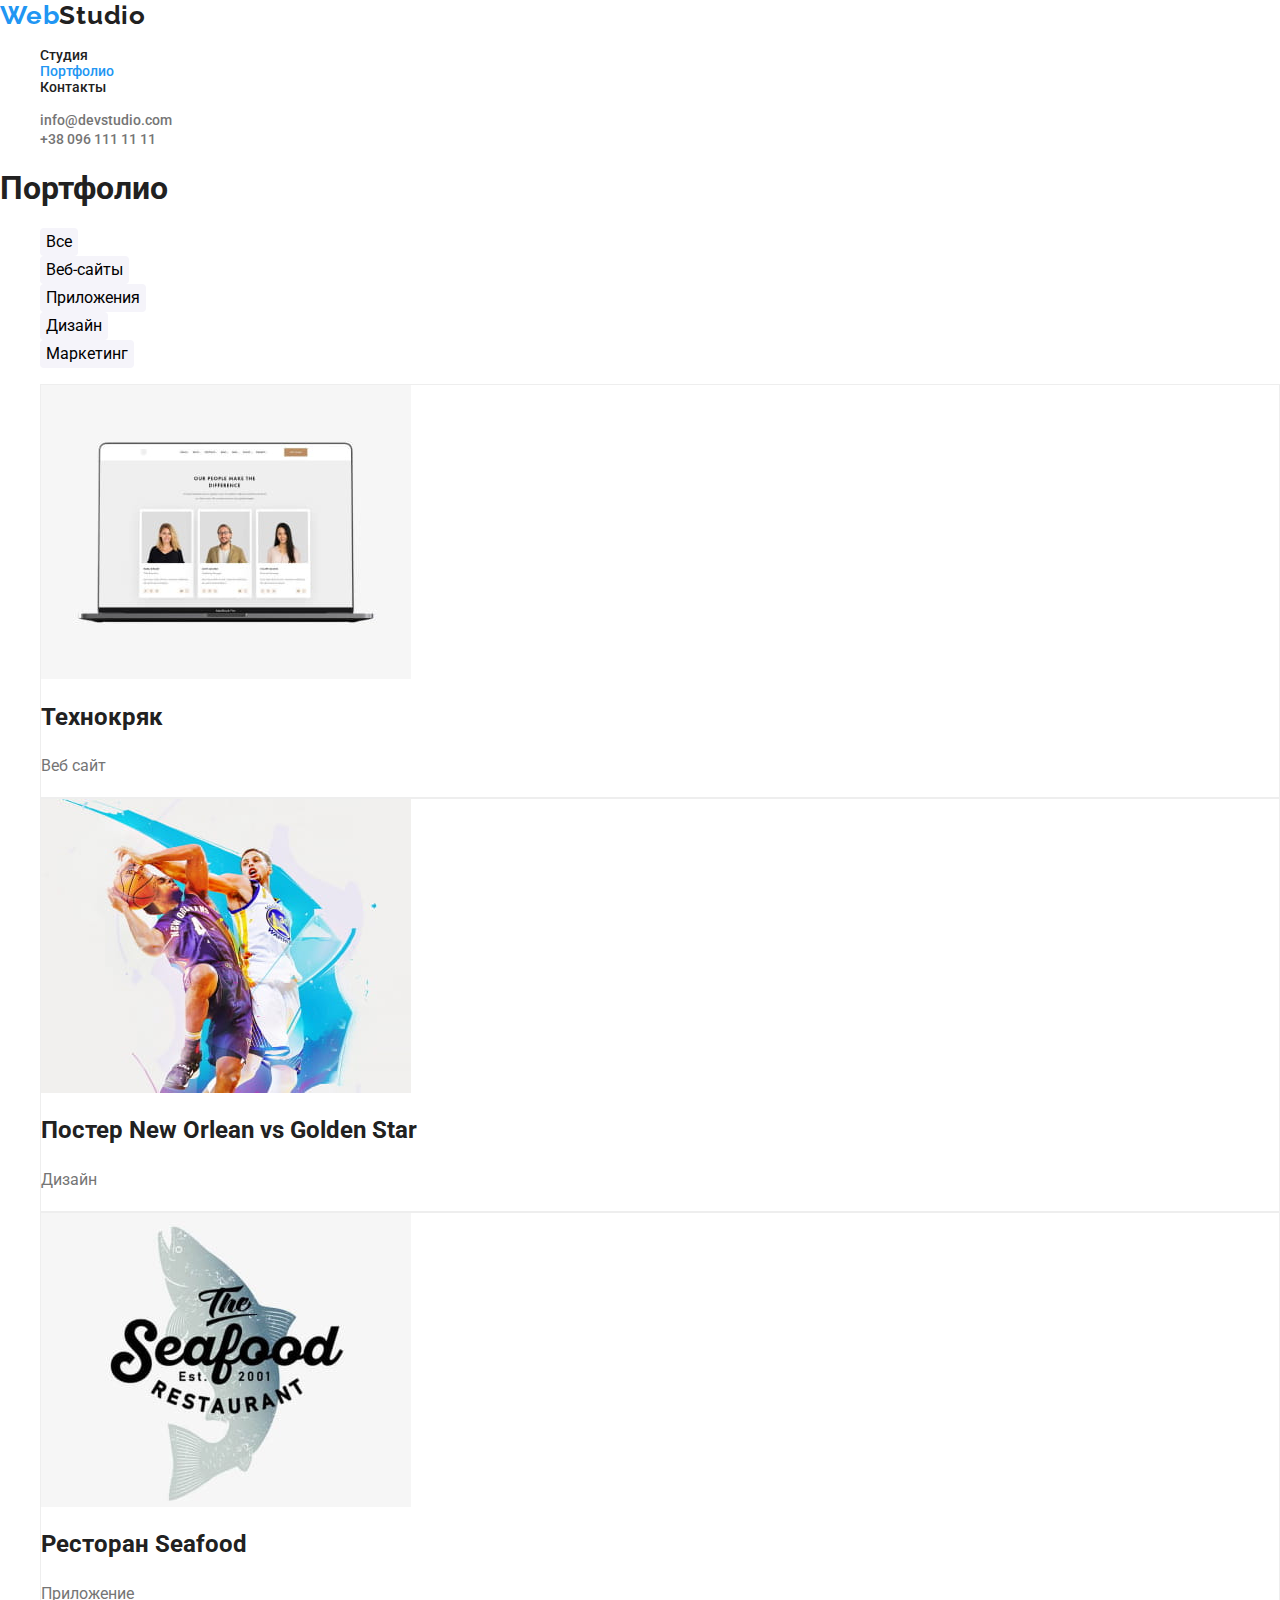
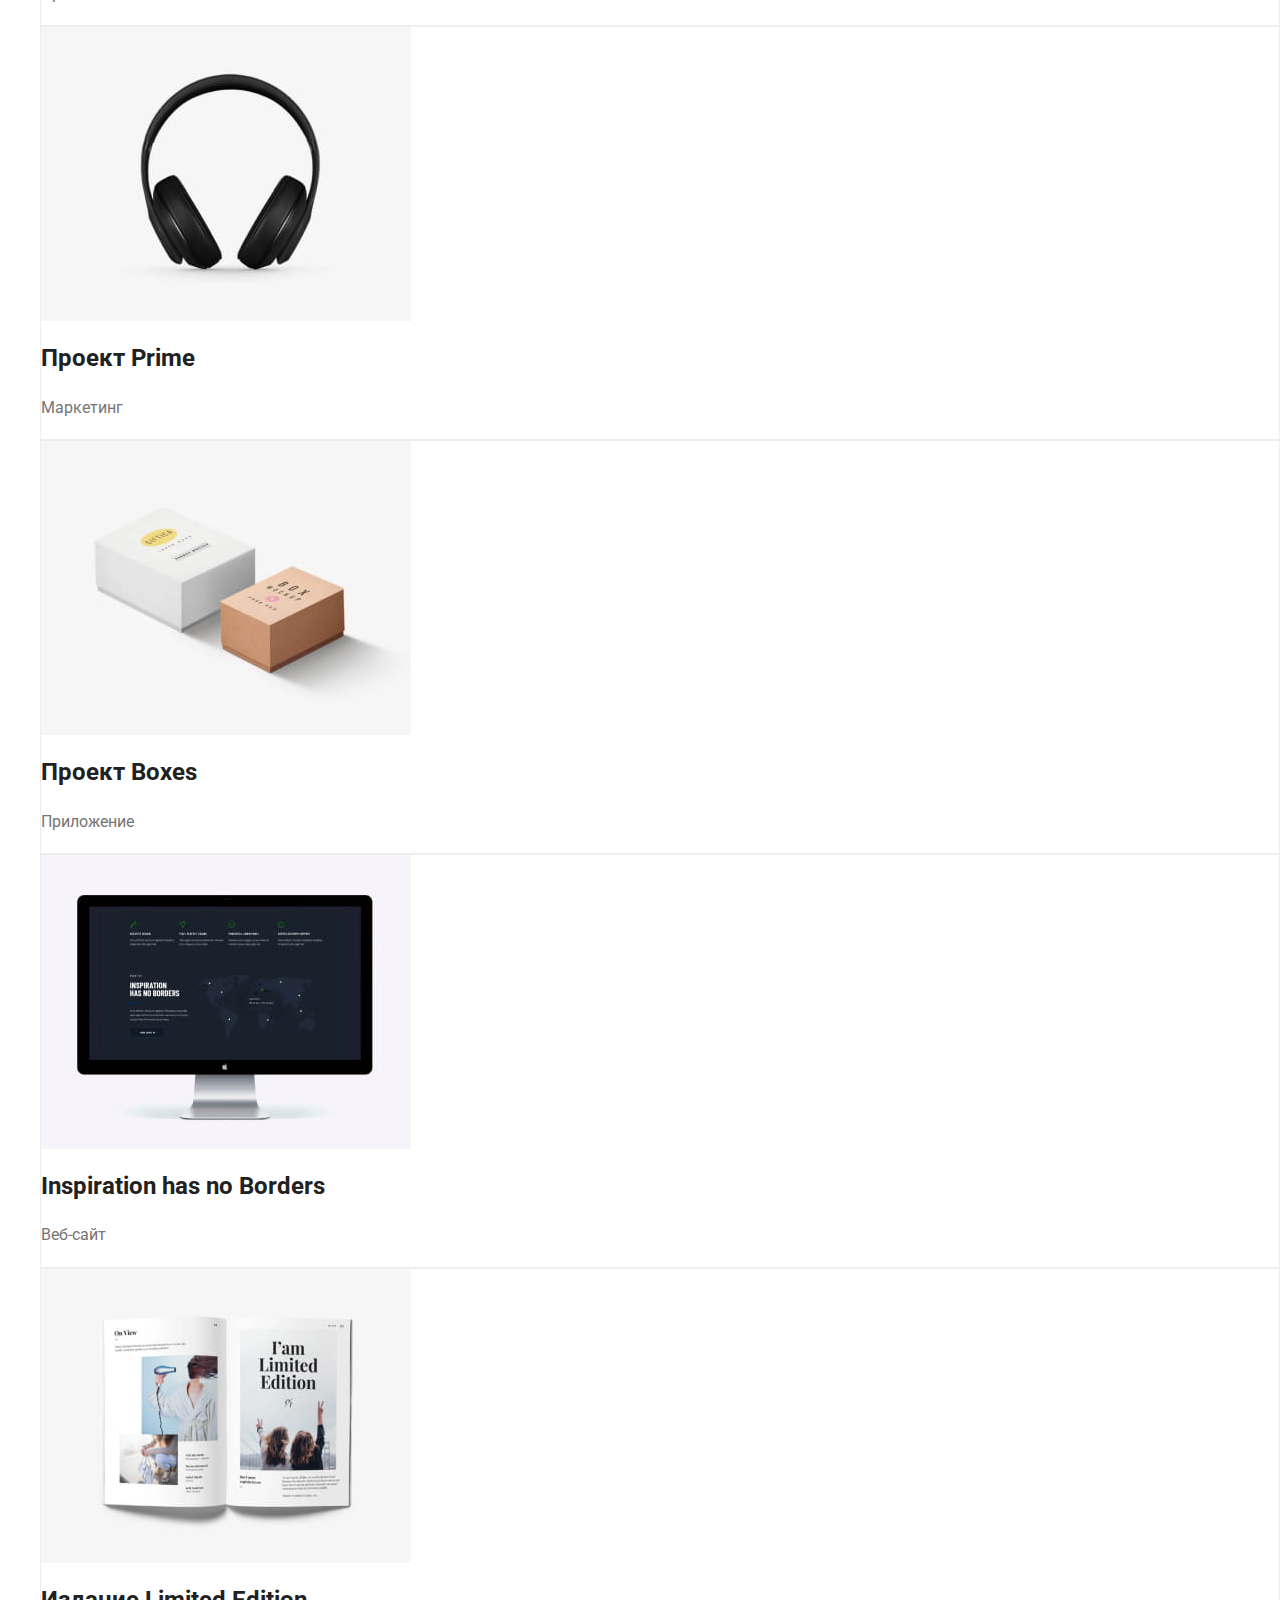
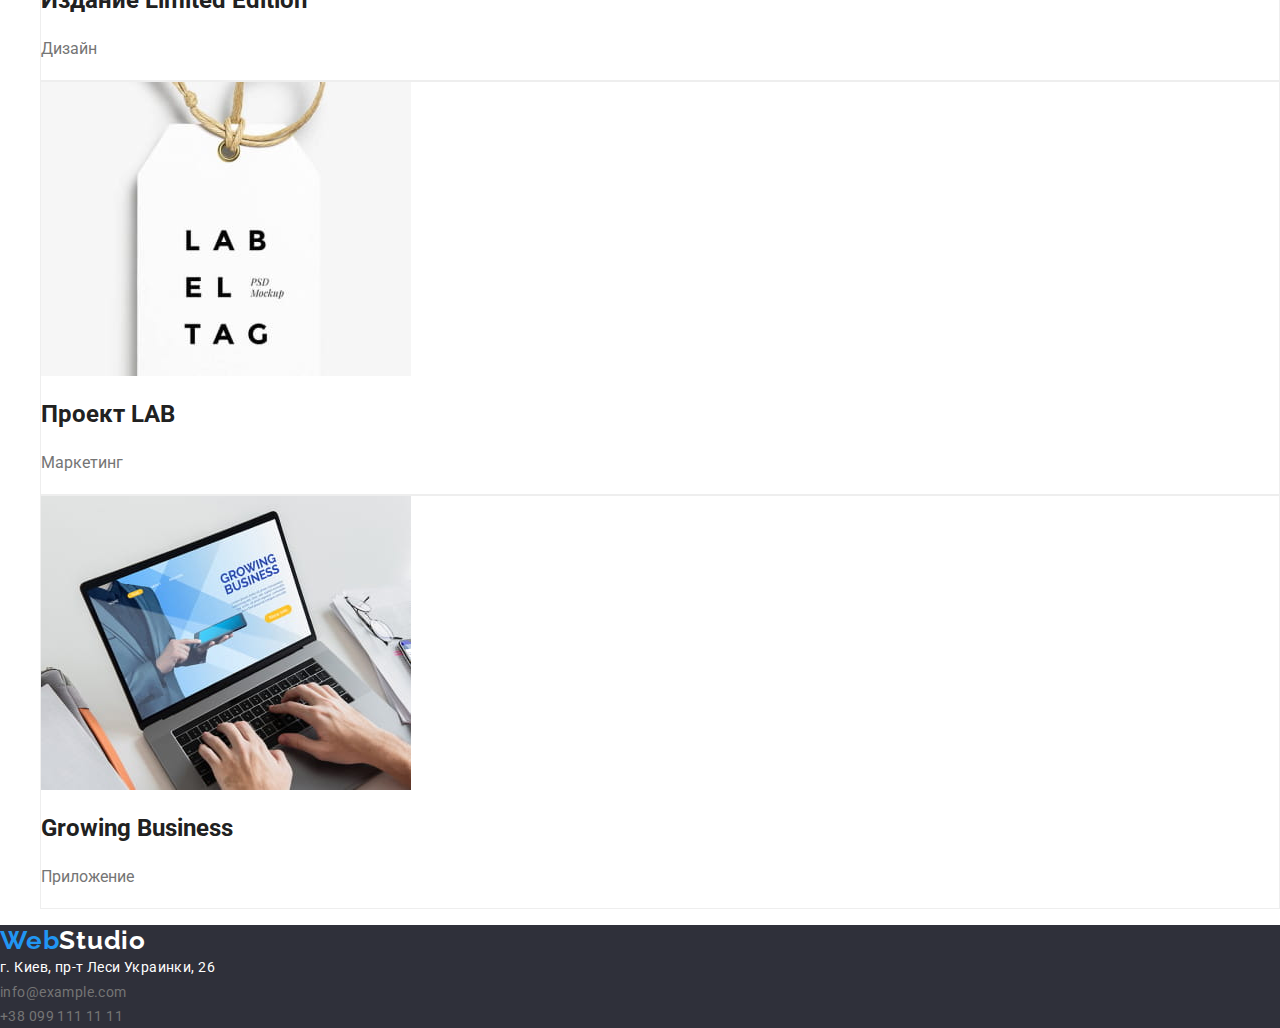
==== commit 0979d60b: "leave just 1 main section in <main>" ====
--- a/portfolio.html
+++ b/portfolio.html
@@ -1,10 +1,10 @@
 <!DOCTYPE html>
 <html lang="ru">
   <head>
+    <meta charset="utf-8" />
+    <title>Портфолио</title>
     <link rel="stylesheet" href="./css/normalize.css" />
     <link rel="stylesheet" href="./css/styles.css" />
-    <meta charset="utf-8" />
-    <title>Портфолио</title>
   </head>
   <body>
     <header>
@@ -24,42 +24,37 @@
     <main>
       <section class="projects">
         <h1>Портфолио</h1>
-        <section class="filter">
-          <h2>Фильтр</h2>
-          <ul>
-            <li><button type="button">Все</button></li>
-            <li><button type="button">Веб-сайты</button></li>
-            <li><button type="button">Приложения</button></li>
-            <li><button type="button">Дизайн</button></li>
-            <li><button type="button">Маркетинг</button></li>
-          </ul>
-        </section>
-
-        <h2>Примеры проектов</h2>
+        <ul>
+          <li class="filter"><button type="button">Все</button></li>
+          <li class="filter"><button type="button">Веб-сайты</button></li>
+          <li class="filter"><button type="button">Приложения</button></li>
+          <li class="filter"><button type="button">Дизайн</button></li>
+          <li class="filter"><button type="button">Маркетинг</button></li>
+        </ul>
         <ul>
           <li>
             <img src="./images/portfolio1.jpg" alt="Технокряк - Веб сайт" width="370" />
-            <h3>Технокряк</h3>
+            <h2>Технокряк</h2>
             <p>Веб сайт</p>
           </li>
           <li>
             <img src="./images/portfolio2.jpg" alt="Постер New Orlean vs Golden Star" width="370" />
-            <h3>Постер New Orlean vs Golden Star</h3>
+            <h2>Постер New Orlean vs Golden Star</h2>
             <p>Дизайн</p>
           </li>
           <li>
             <img src="./images/portfolio3.jpg" alt="Ресторан Seafood - приложение" width="370" />
-            <h3>Ресторан Seafood</h3>
+            <h2>Ресторан Seafood</h2>
             <p>Приложение</p>
           </li>
           <li>
             <img src="./images/portfolio4.jpg" alt="Проект Prime" width="370" />
-            <h3>Проект Prime</h3>
+            <h2>Проект Prime</h2>
             <p>Маркетинг</p>
           </li>
           <li>
             <img src="./images/portfolio5.jpg" alt="Проект Boxes - приложение" width="370" />
-            <h3>Проект Boxes</h3>
+            <h2>Проект Boxes</h2>
             <p>Приложение</p>
           </li>
           <li>
@@ -68,22 +63,22 @@
               alt="Inspiration has no Borders - Веб сайт"
               width="370"
             />
-            <h3>Inspiration has no Borders</h3>
+            <h2>Inspiration has no Borders</h2>
             <p>Веб-сайт</p>
           </li>
           <li>
             <img src="./images/portfolio7.jpg" alt="Издание Limited Edition" width="370" />
-            <h3>Издание Limited Edition</h3>
+            <h2>Издание Limited Edition</h2>
             <p>Дизайн</p>
           </li>
           <li>
             <img src="./images/portfolio8.jpg" alt="Проект LAB" width="370" />
-            <h3>Проект LAB</h3>
+            <h2>Проект LAB</h2>
             <p>Маркетинг</p>
           </li>
           <li>
             <img src="./images/portfolio9.jpg" alt="Growing Business - приложение" width="370" />
-            <h3>Growing Business</h3>
+            <h2>Growing Business</h2>
             <p>Приложение</p>
           </li>
         </ul>
--- a/css/styles.css
+++ b/css/styles.css
@@ -3,6 +3,7 @@
 :root {
   --bgcolor-body: #ffffff;
   --bgcolor-filter-button: #f5f4fa;
+  --bgcolor-order-service-button: #2196f3;
   --bgcolor-filter-button-active: #2196f3;
   --bgcolor-footer: #2f303a;
 
@@ -11,6 +12,7 @@
   --fontcolor-navigation-focus-hover: #2196f3;
   --fontcolor-contacts: #757575;
   --fontcolor-contacts-focus-hover: #2196f3;
+  --fontcolor-order-service-button: #ffffff;
   --fontcolor-filter-button-active: #ffffff;
   --fontcolor-teammates-positions: #757575;
   --fontcolor-projects-type: #757575;
@@ -62,7 +64,8 @@
 }
 
 .navigation:hover,
-.navigation:focus {
+.navigation:focus,
+.navigation:active {
   color: var(--fontcolor-navigation-focus-hover);
 }
 
@@ -100,6 +103,8 @@
 .order-service-button {
   font-weight: bold;
   line-height: 1.88;
+  color: var(--fontcolor-order-service-button);
+  background: var(--bgcolor-order-service-button);
 }
 
 .features h3 {
@@ -146,12 +151,13 @@
   line-height: 1.63;
 }
 
-.projects .filter li {
+.projects .filter {
   border: none;
   box-sizing: content-box;
 }
 
 .filter button:active,
+.filter button:focus,
 .filter button:hover {
   color: var(--fontcolor-filter-button-active);
   background: var(--bgcolor-filter-button-active);
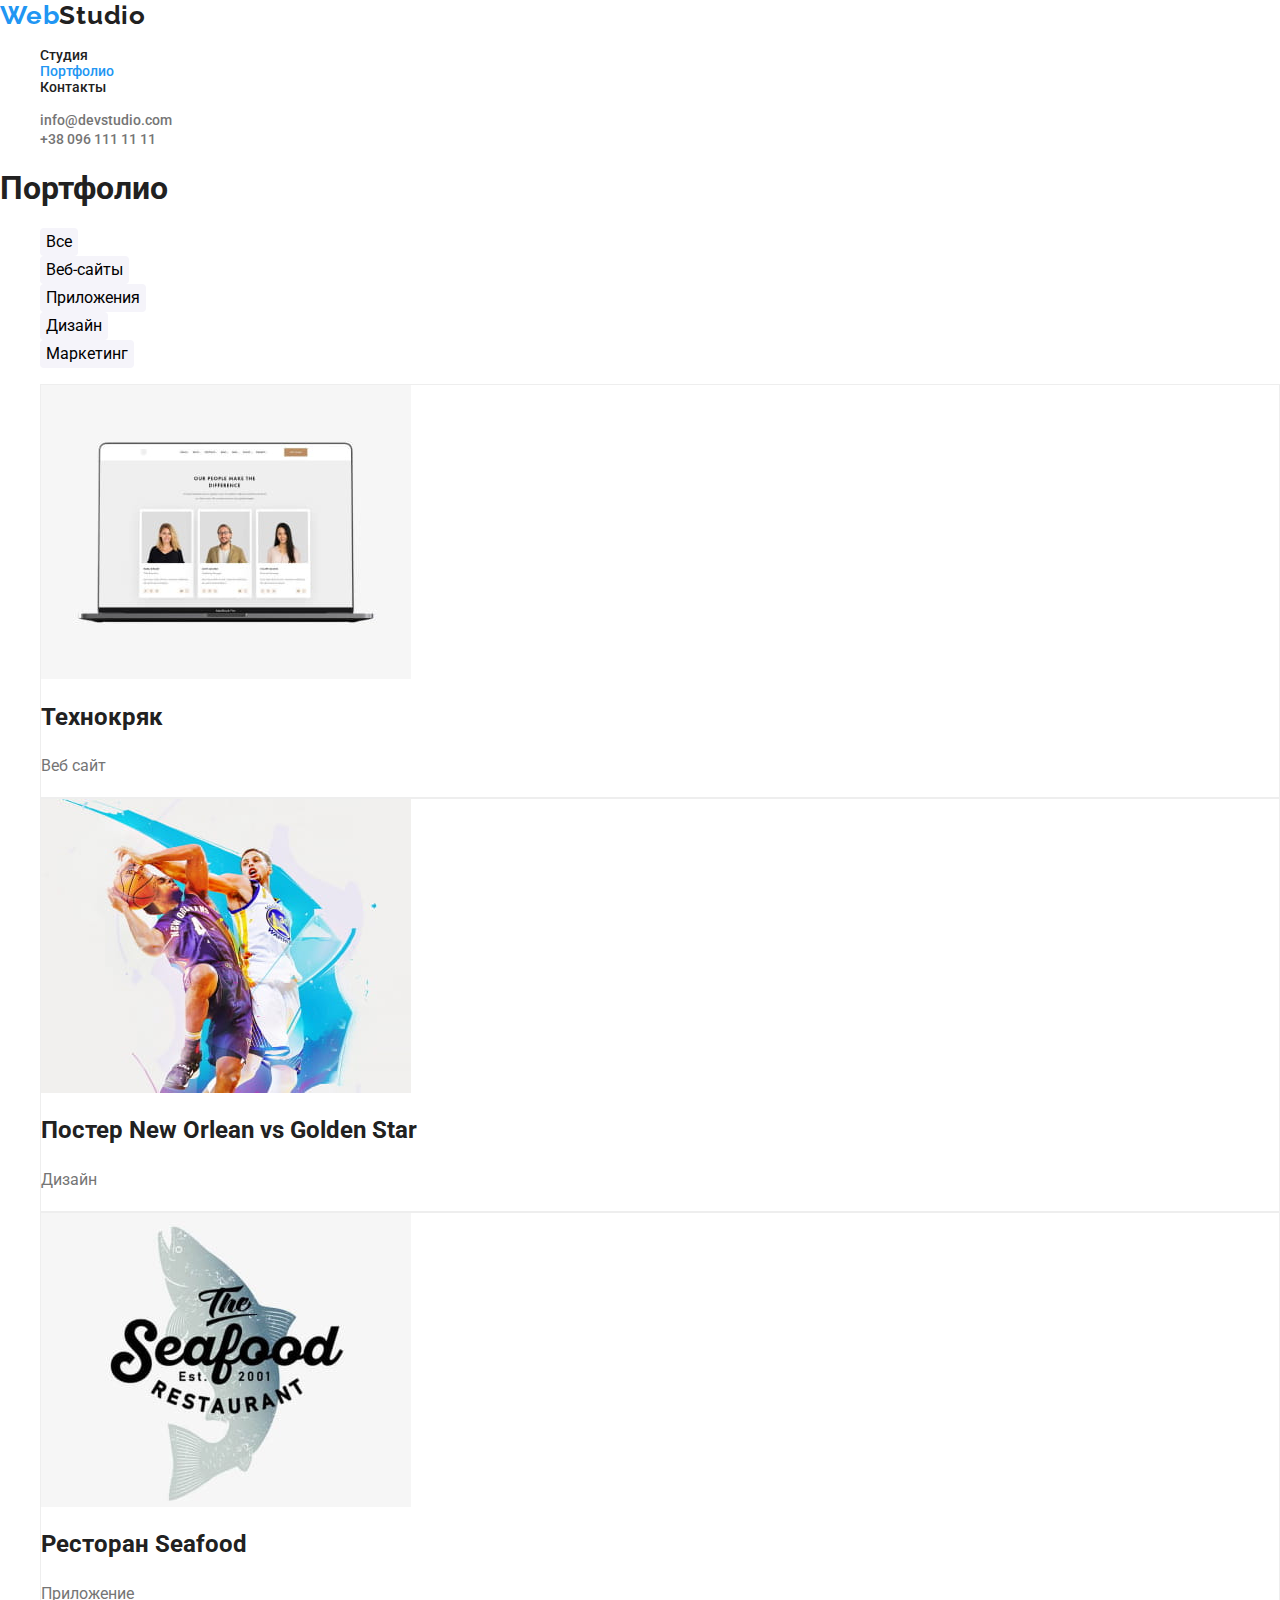
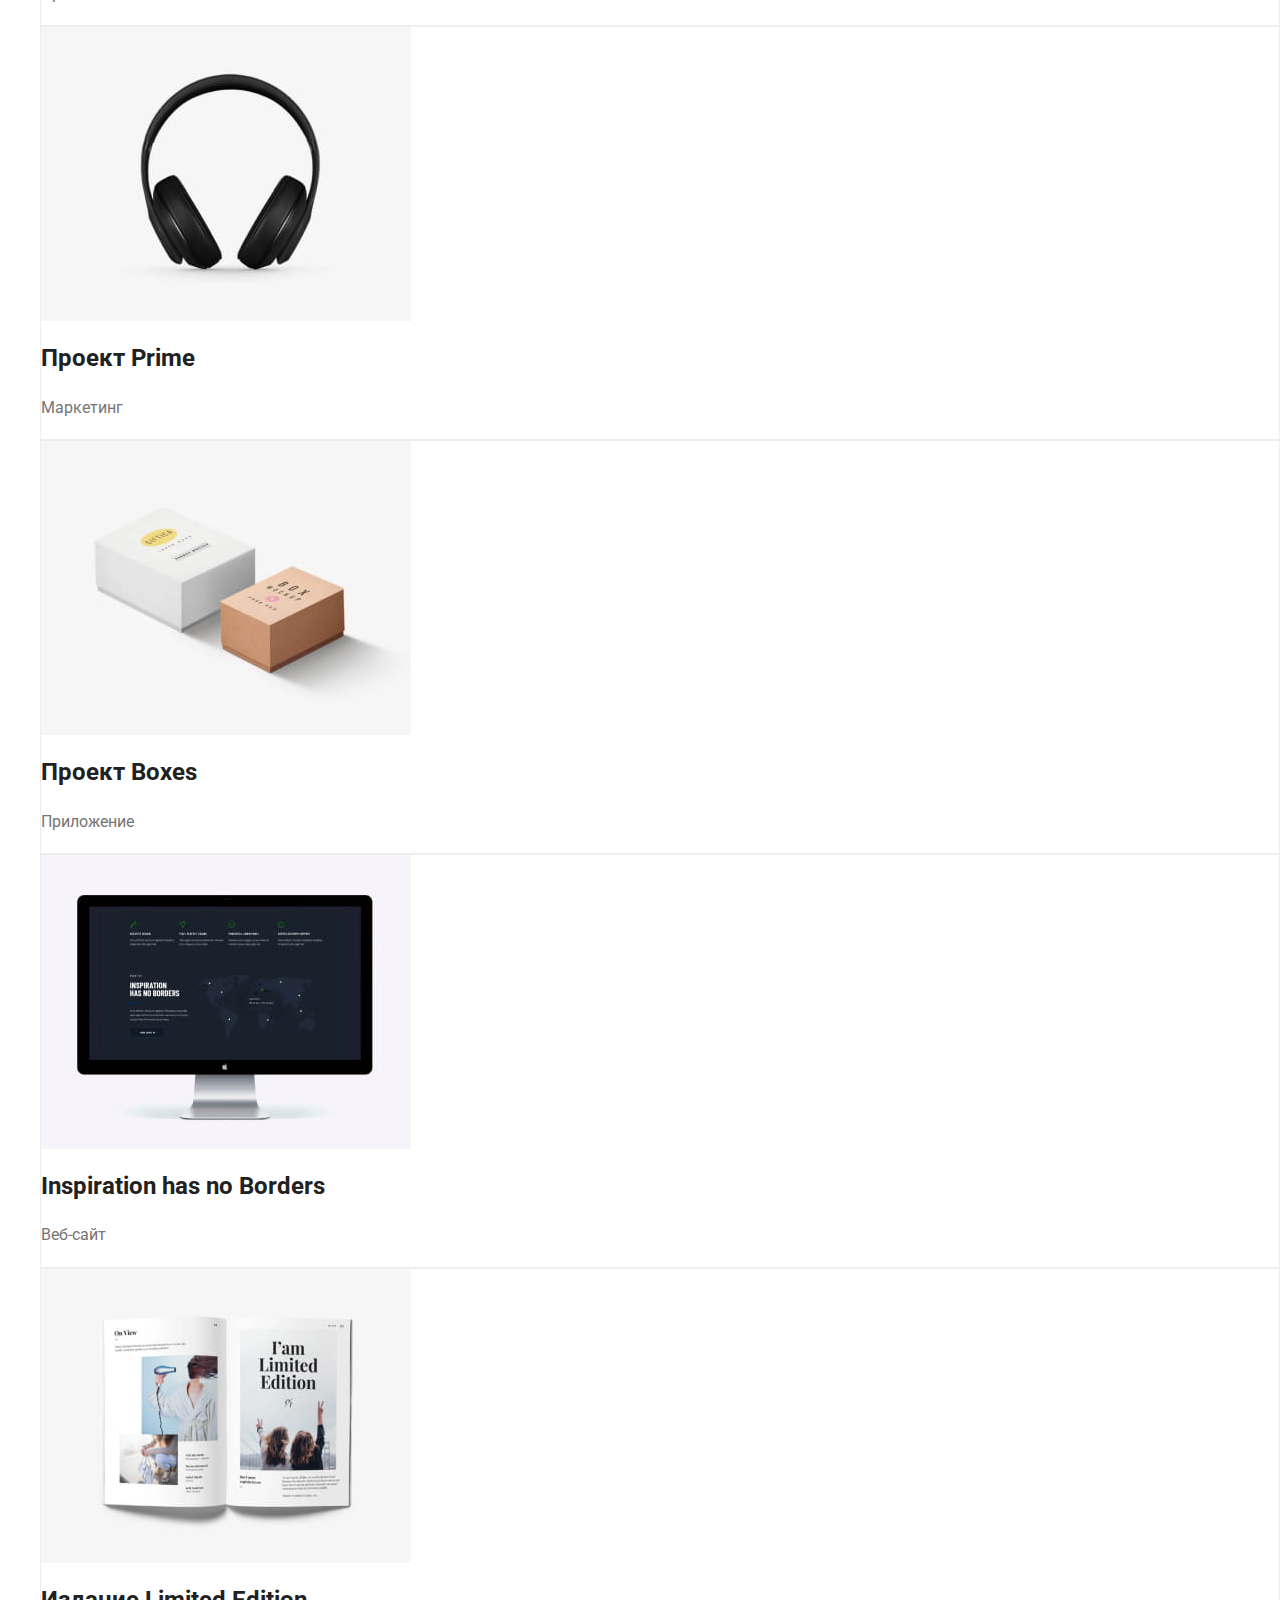
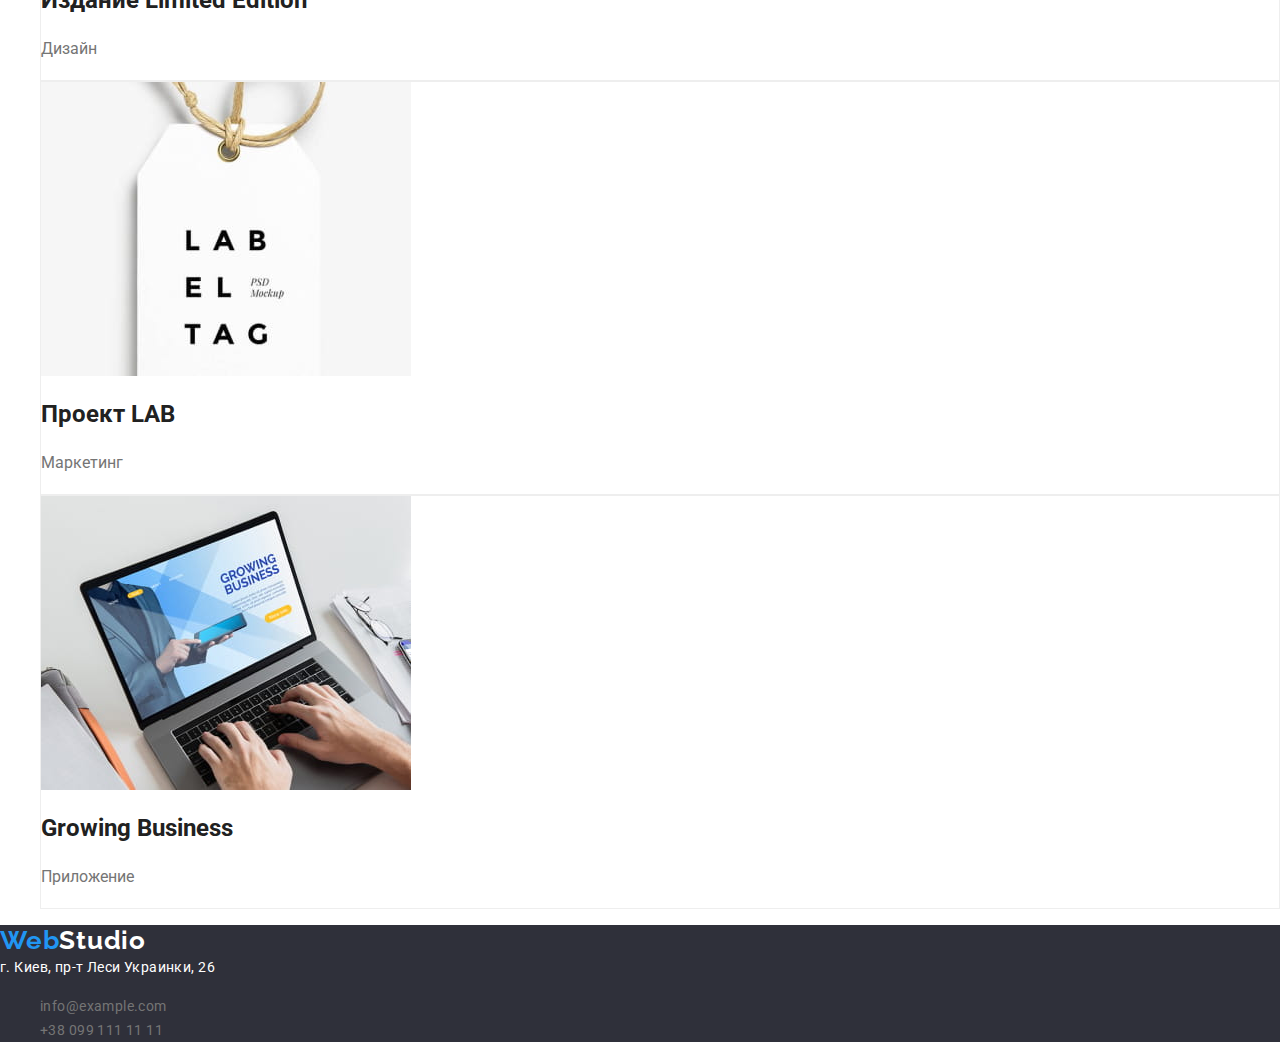
==== commit a0e5ea8c: "added li to footer" ====
--- a/portfolio.html
+++ b/portfolio.html
@@ -87,8 +87,14 @@
     <footer>
       <a class="logo" href="">Web<span class="logo-white">Studio</span></a>
       <address>г. Киев, пр-т Леси Украинки, 26</address>
-      <a class="contacts-footer" href="">info@example.com</a> <br />
-      <a class="contacts-footer" href="">+38 099 111 11 11</a>
+      <ul>
+        <li>
+          <a class="contacts-footer" href="">info@example.com</a>
+        </li>
+        <li>
+          <a class="contacts-footer" href="">+38 099 111 11 11</a>
+        </li>
+      </ul>
     </footer>
   </body>
 </html>
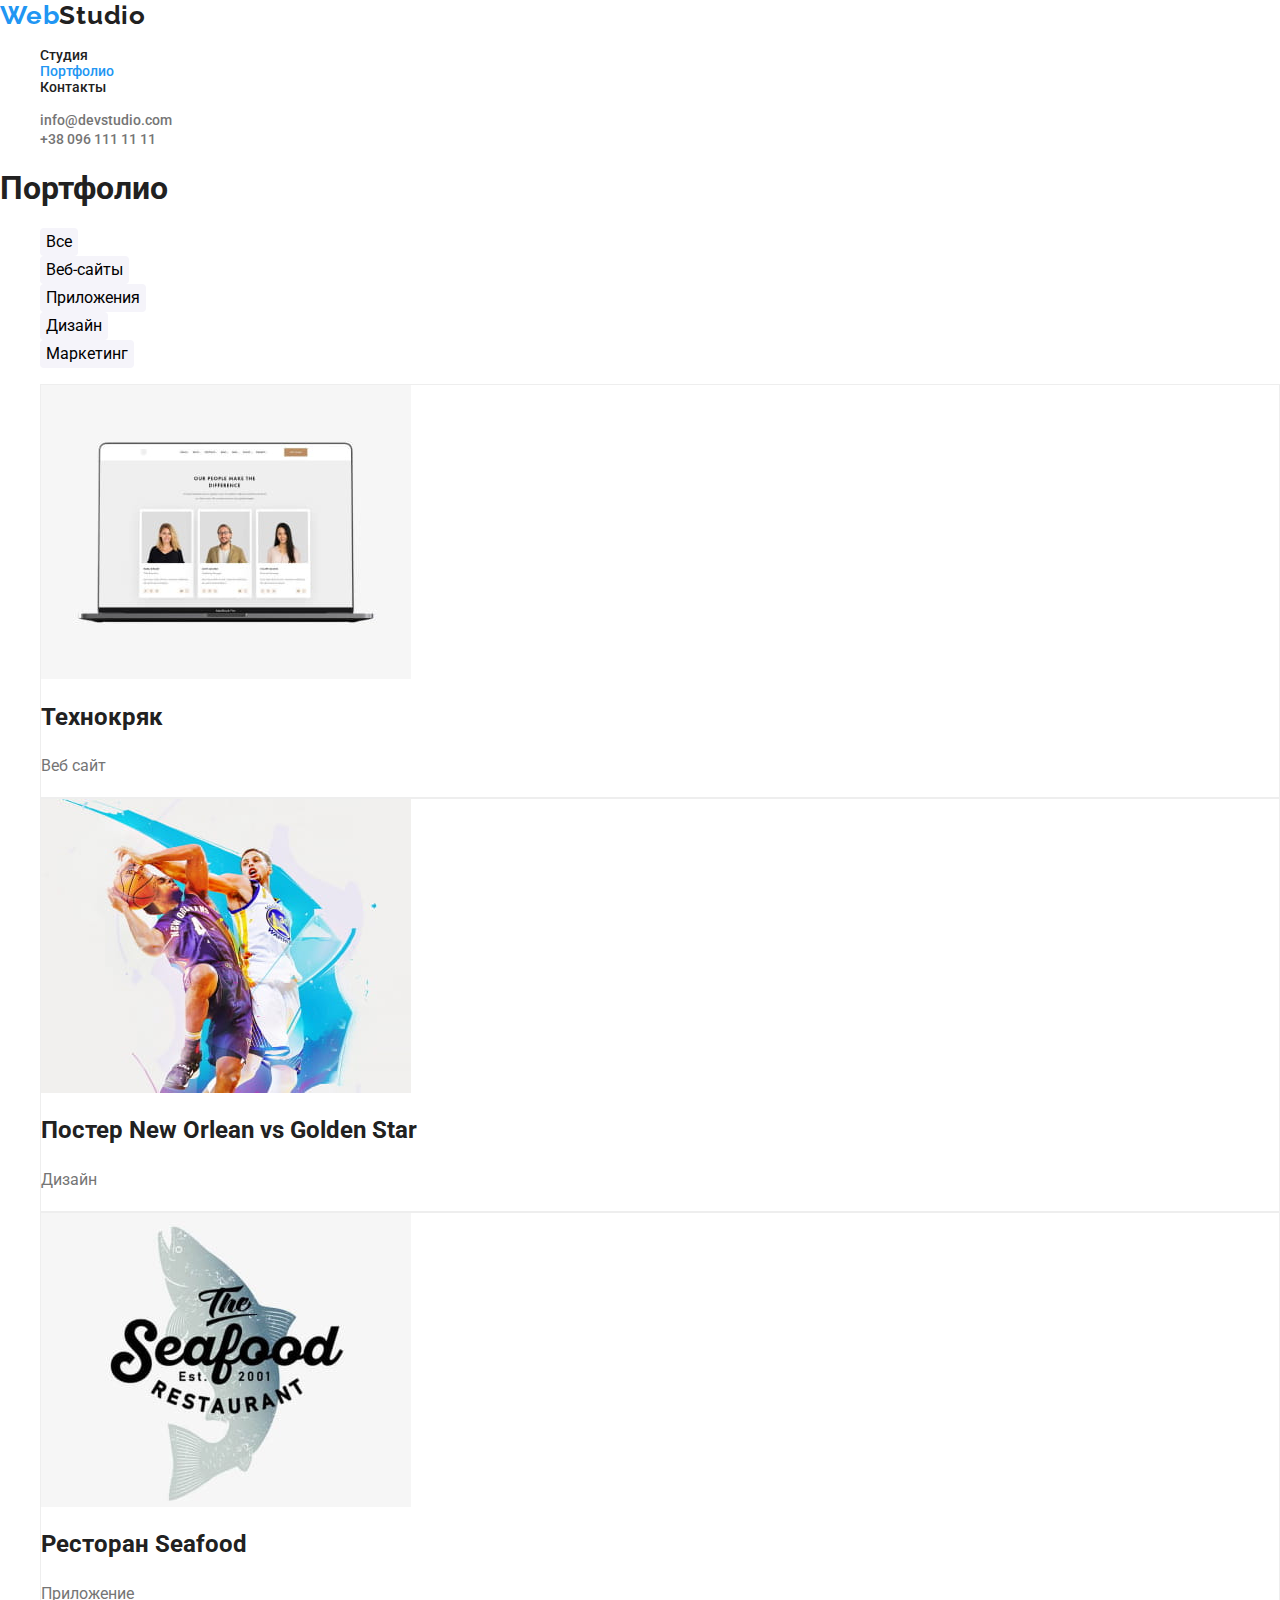
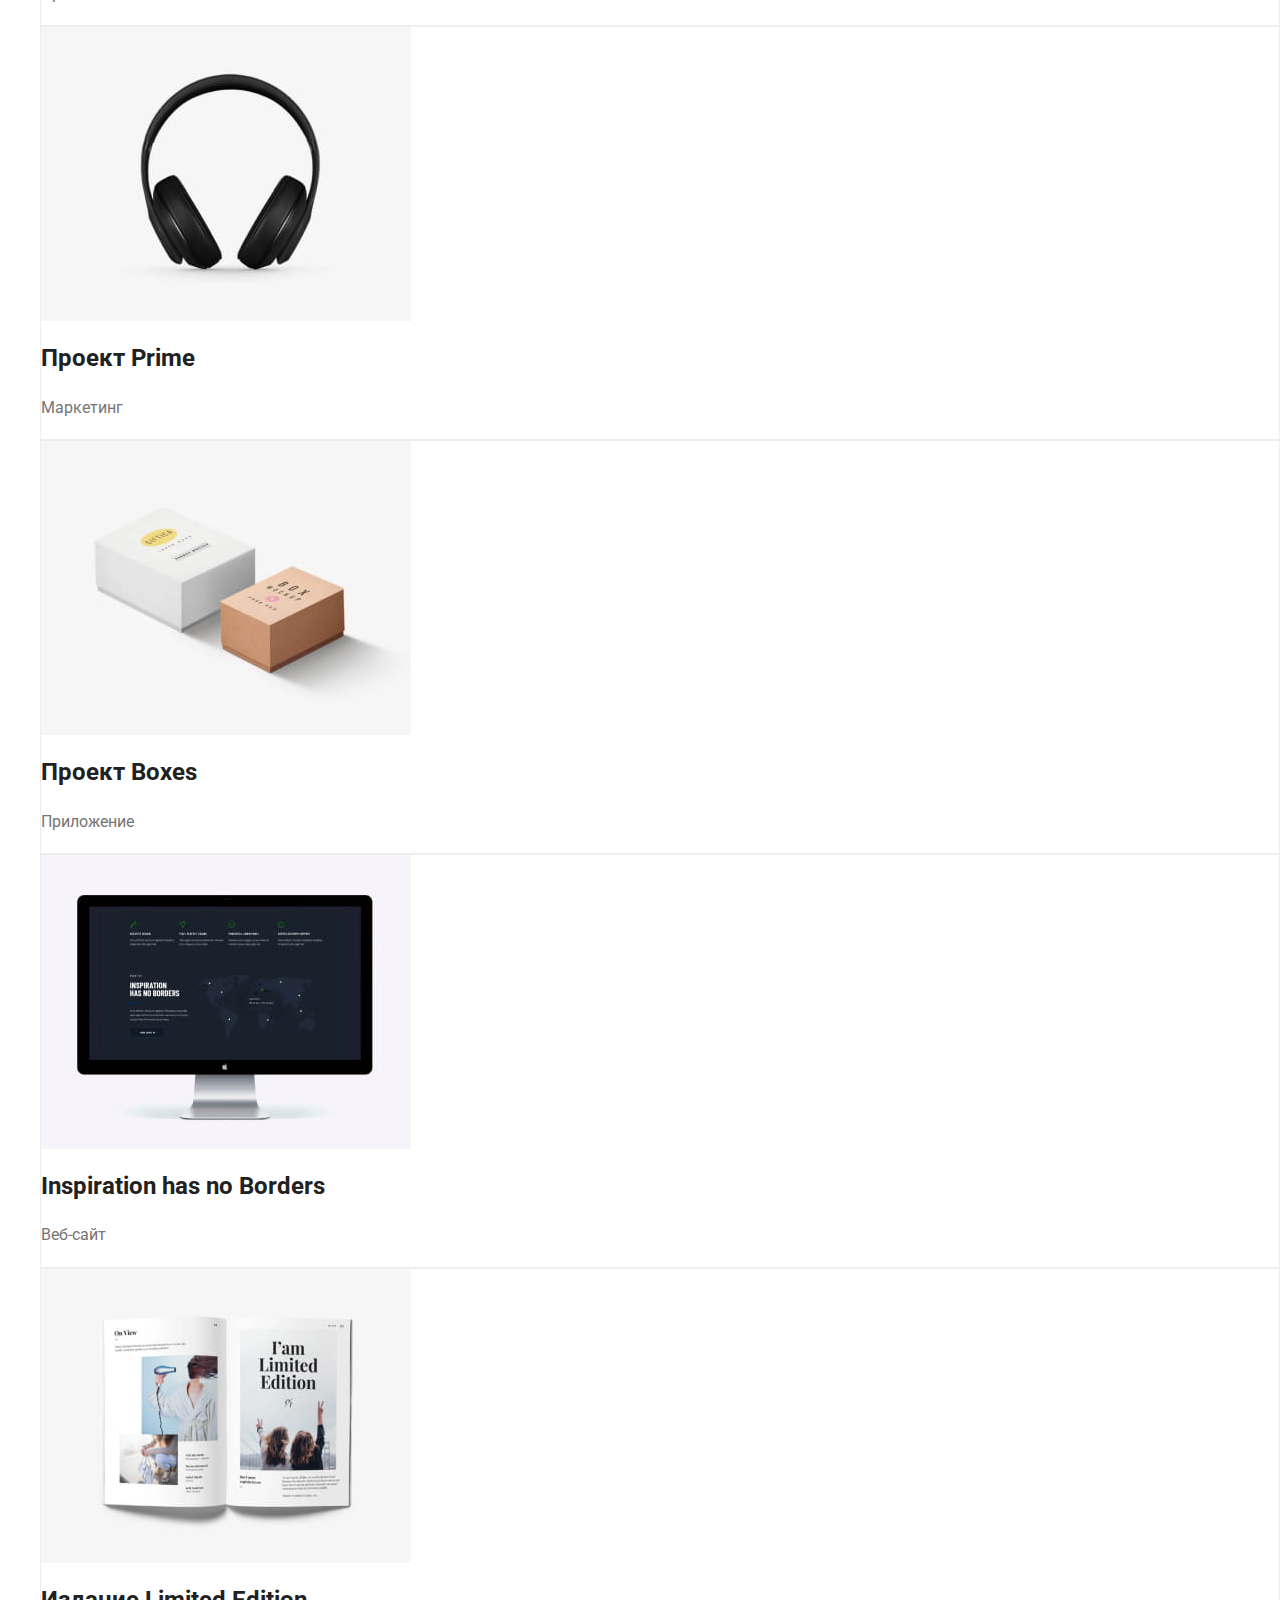
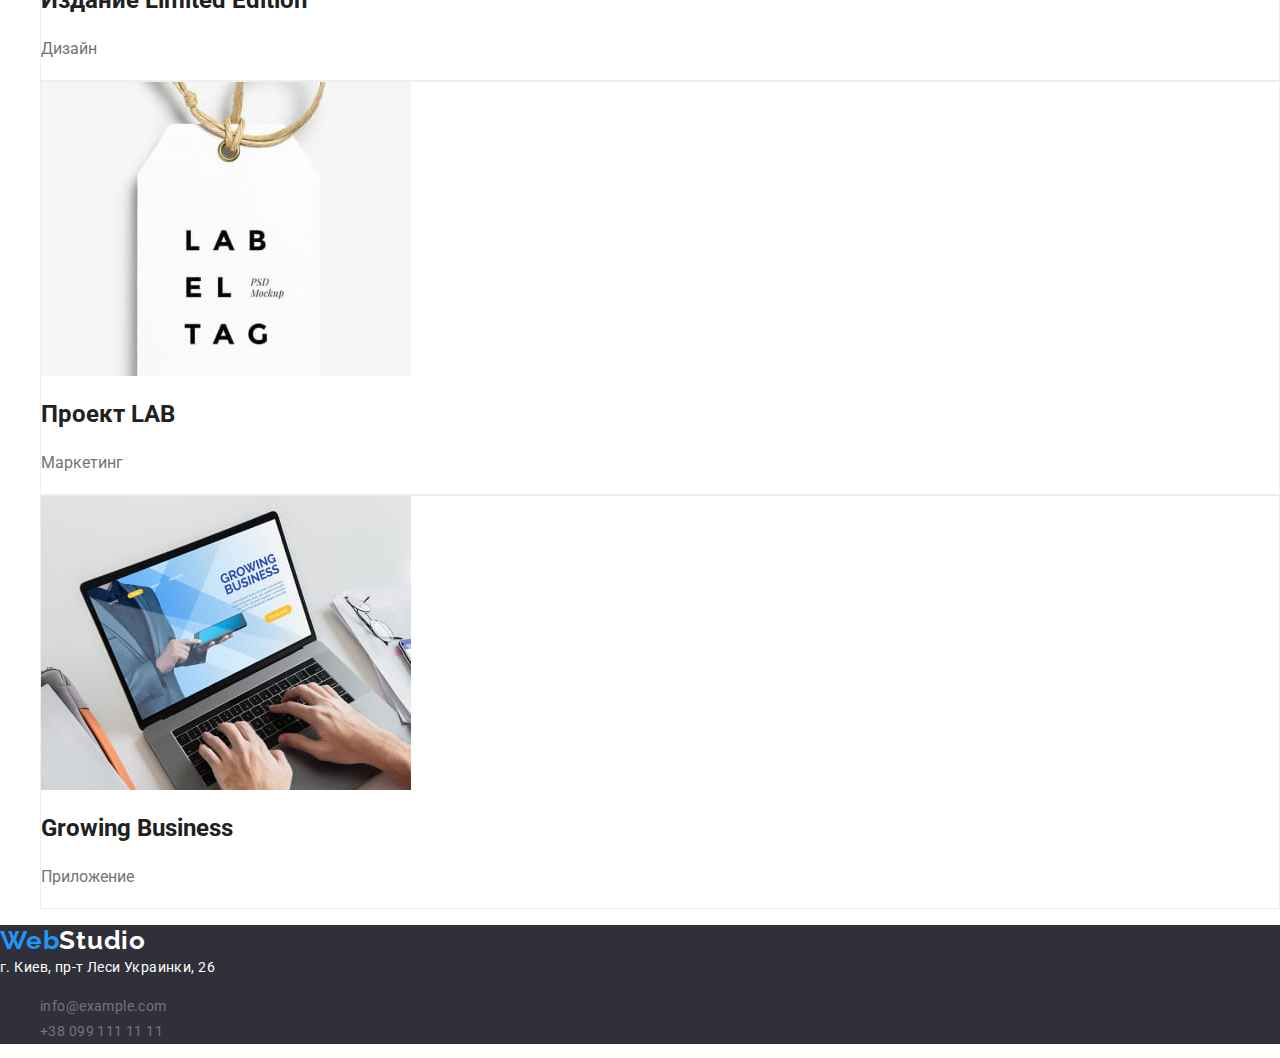
==== commit fa42c1c7: "changed address content" ====
--- a/portfolio.html
+++ b/portfolio.html
@@ -86,15 +86,17 @@
     </main>
     <footer>
       <a class="logo" href="">Web<span class="logo-white">Studio</span></a>
-      <address>г. Киев, пр-т Леси Украинки, 26</address>
-      <ul>
-        <li>
-          <a class="contacts-footer" href="">info@example.com</a>
-        </li>
-        <li>
-          <a class="contacts-footer" href="">+38 099 111 11 11</a>
-        </li>
-      </ul>
+      <address>
+        г. Киев, пр-т Леси Украинки, 26
+        <ul>
+          <li>
+            <a class="contacts-footer" href="">info@example.com</a>
+          </li>
+          <li>
+            <a class="contacts-footer" href="">+38 099 111 11 11</a>
+          </li>
+        </ul>
+      </address>
     </footer>
   </body>
 </html>
